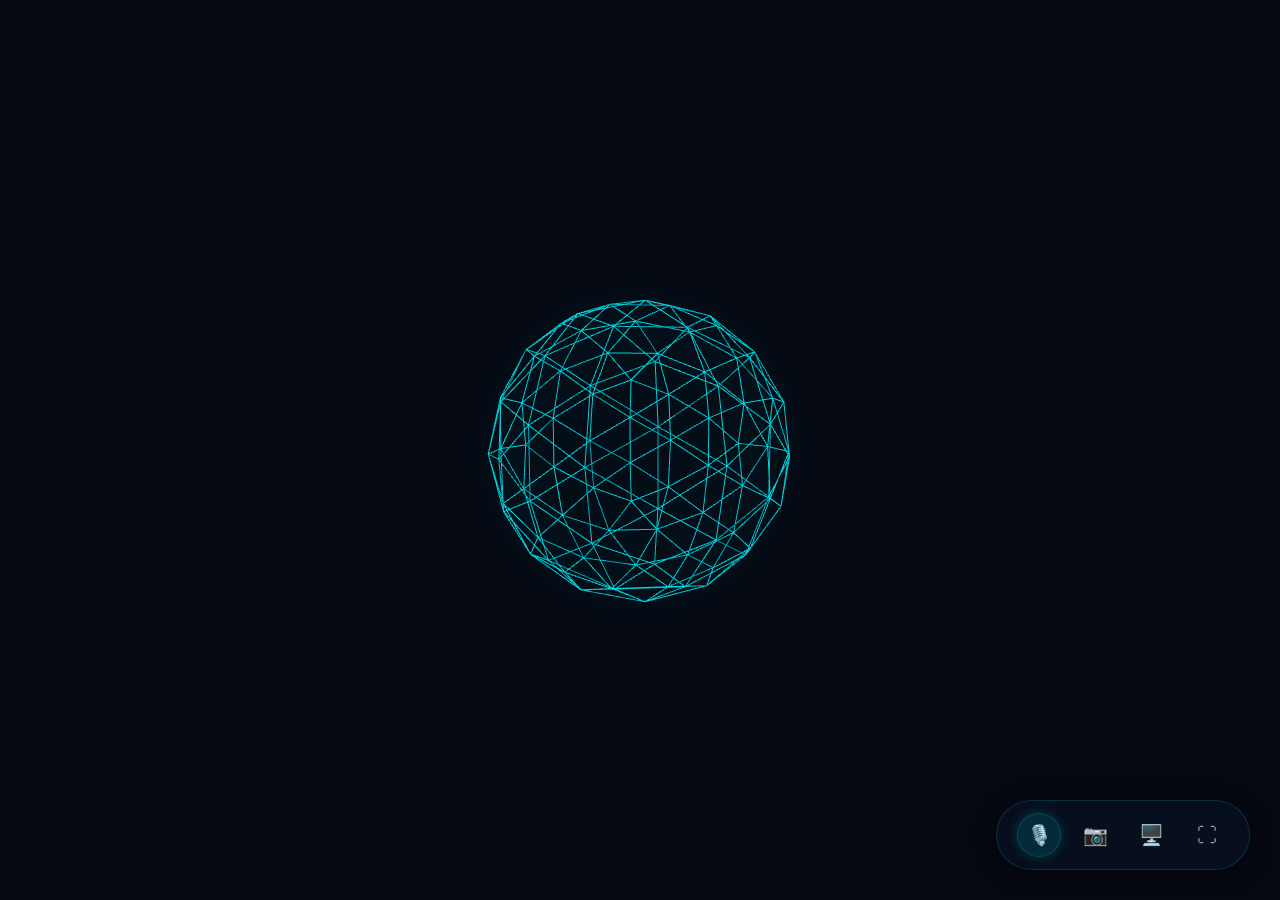
==== web_gui/index.html @ 855eb98e "feat: overhaul web GUI with new hero stage, dock controls, and modular engines" ====
<!DOCTYPE html>
<html lang="en">
<head>
  <meta charset="UTF-8" />
  <meta name="viewport" content="width=device-width, initial-scale=1.0" />
  <title>Ultron</title>
  <link rel="stylesheet" href="style.css" />
  <link rel="preconnect" href="https://fonts.googleapis.com">
  <link rel="preconnect" href="https://fonts.gstatic.com" crossorigin>
  <link href="https://fonts.googleapis.com/css2?family=Inter:wght@400;500;600;700&family=JetBrains+Mono:wght@400;500&display=swap" rel="stylesheet">
</head>
<body>
  <div class="app">

    <!-- Hero Stage: Holds the 3D Orb. Starts centered, moves top-left when displaced -->
    <div id="hero-stage" class="hero-stage">
      <canvas id="visualizer-canvas"></canvas>
    </div>

    <!-- Widget Stage: Dynamic Title-Free Components -->
    <div id="widgetStage" class="widget-stage"></div>

    <!-- Action Dock: Bottom Right -->
    <div class="action-dock">
      <button class="dock-btn active" id="btn-mic" title="Microphone">
        <span class="icon">🎙️</span>
      </button>
      <button class="dock-btn" id="btn-cam" title="Camera">
        <span class="icon">📷</span>
      </button>
      <button class="dock-btn" id="btn-screen" title="Screen Share">
        <span class="icon">🖥️</span>
      </button>
      <button class="dock-btn" id="btn-fullscreen" title="Fullscreen">
        <span class="icon">⛶</span>
      </button>
    </div>

    <!-- Hidden feeds required for legacy bindings/functionality -->
    <div id="hidden-feeds" style="display: none;">
      <video id="webcam-video" autoplay playsinline muted></video>
      <img id="webcam-img" />
      <canvas id="cam-overlay"></canvas>
      <img id="screen-img" />
    </div>

  </div>

  <!-- Remote command approval -->
  <div class="exec-approval" id="exec-approval" style="display:none;">
    <div class="exec-approval-box">
      <div class="exec-approval-title">⚠ Command approval required</div>
      <div class="exec-approval-tool" id="exec-approval-tool">Shell command</div>
      <pre class="exec-approval-cmd" id="exec-approval-cmd"></pre>
      <div class="exec-approval-actions">
        <button class="exec-btn deny" id="exec-deny">Deny</button>
        <button class="exec-btn approve" id="exec-approve">Run it</button>
      </div>
    </div>
  </div>

  <script type="importmap">
    { "imports": { "three": "./vendor/three.module.min.js" } }
  </script>
  
  <!-- The new engine modules will be imported within app.js, or directly here -->
  <script type="module">
    import { WakeEngine } from './wake_engine.js';
    import { GUIEngine } from './gui_engine.js';
    
    // Make engines available globally for app.js integration
    window.WakeEngine = WakeEngine;
    window.GUIEngine = GUIEngine;
  </script>
  
  <script type="module" src="sve.js"></script>
  <script type="module" src="gestures.js"></script>
  <script type="module" src="app.js"></script>
</body>
</html>
---- web_gui/style.css ----
/* Ultron — Futuristic GUI */

:root {
  --bg: #050811;
  --surface: rgba(10, 20, 40, 0.55);
  --border: rgba(0, 243, 255, 0.15);
  --text: #e7e9ec;
  --text-dim: #9aa0a8;
  --text-faint: #62676e;
  --accent: #00f3ff;
  --accent-soft: rgba(0, 243, 255, 0.12);
  --green: #4cc38a;
  --amber: #e5b567;
  --red: #e5726f;
  --radius: 16px;
  --font: 'Inter', -apple-system, BlinkMacSystemFont, sans-serif;
  --mono: 'JetBrains Mono', ui-monospace, monospace;
}

* { margin: 0; padding: 0; box-sizing: border-box; }

html, body { 
  height: 100%; 
  width: 100%;
}

body {
  font-family: var(--font);
  font-size: 14px;
  background: var(--bg);
  color: var(--text);
  -webkit-font-smoothing: antialiased;
  overflow: hidden;
  display: flex;
  justify-content: center;
  align-items: center;
}

.app {
  height: 100vh;
  width: 100vw;
  position: relative;
}

/* ---------- Hero Stage (Orb) ---------- */
.hero-stage {
  position: absolute;
  top: 50%;
  left: 50%;
  transform: translate(-50%, -50%);
  width: 400px;
  height: 400px;
  transition: all 0.8s cubic-bezier(0.25, 1, 0.5, 1);
  display: flex;
  justify-content: center;
  align-items: center;
  z-index: 10;
}

.hero-stage.displaced {
  top: 30px;
  left: 30px;
  transform: translate(0, 0) scale(0.65);
}

#visualizer-canvas {
  width: 100%;
  height: 100%;
  /* Optional: add a subtle glow effect to the canvas container */
  filter: drop-shadow(0 0 20px rgba(0, 243, 255, 0.3));
}

/* ---------- Widget Stage ---------- */
.widget-stage {
  position: absolute;
  top: 120px; /* Leave room for displaced orb */
  left: 50px;
  right: 50px;
  bottom: 100px; /* Leave room for dock */
  display: grid;
  grid-template-columns: repeat(12, 1fr);
  gap: 20px;
  pointer-events: none; /* Let clicks pass through empty space */
  z-index: 5;
  overflow-y: auto;
  padding: 20px;
}

.glass-widget {
  background: var(--surface);
  backdrop-filter: blur(16px);
  -webkit-backdrop-filter: blur(16px);
  border: 1px solid var(--border);
  border-radius: var(--radius);
  padding: 24px;
  pointer-events: auto;
  box-shadow: 0 8px 32px 0 rgba(0, 0, 0, 0.37);
  transition: transform 0.3s ease, border-color 0.3s ease;
}

.glass-widget:hover {
  border-color: rgba(0, 243, 255, 0.4);
}

.widget-comp {
  margin-bottom: 16px;
}
.widget-comp:last-child {
  margin-bottom: 0;
}

/* Text List Component */
.comp-textlist ul {
  list-style: none;
  padding: 0;
}
.comp-textlist li {
  padding: 8px 0;
  border-bottom: 1px solid rgba(255,255,255,0.05);
  font-size: 14px;
  color: var(--text);
}
.comp-textlist li:last-child {
  border-bottom: none;
}

/* Data Chart Component */
.chart-placeholder {
  width: 100%;
  height: 80px;
}

/* ---------- Action Dock ---------- */
.action-dock {
  position: absolute;
  bottom: 30px;
  right: 30px;
  display: flex;
  gap: 12px;
  padding: 12px 20px;
  background: var(--surface);
  backdrop-filter: blur(16px);
  -webkit-backdrop-filter: blur(16px);
  border: 1px solid var(--border);
  border-radius: 40px;
  z-index: 20;
  box-shadow: 0 4px 20px rgba(0, 0, 0, 0.4);
}

.dock-btn {
  display: flex;
  align-items: center;
  justify-content: center;
  width: 44px;
  height: 44px;
  border-radius: 50%;
  background: transparent;
  border: 1px solid transparent;
  color: var(--text-dim);
  font-size: 20px;
  cursor: pointer;
  transition: all 0.2s ease;
}

.dock-btn:hover {
  background: rgba(255, 255, 255, 0.05);
  color: var(--text);
}

.dock-btn.active {
  background: var(--accent-soft);
  border-color: var(--border);
  color: var(--accent);
  box-shadow: 0 0 12px rgba(0, 243, 255, 0.2);
}

/* ---------- Remote exec approval ---------- */

.exec-approval {
  position: fixed;
  inset: 0;
  z-index: 1000;
  display: flex;
  align-items: center;
  justify-content: center;
  background: rgba(5, 8, 17, 0.85);
  backdrop-filter: blur(8px);
  padding: 20px;
}

.exec-approval-box {
  width: min(560px, 100%);
  background: var(--surface);
  border: 1px solid var(--amber);
  border-radius: var(--radius);
  padding: 24px;
  display: flex;
  flex-direction: column;
  gap: 16px;
  backdrop-filter: blur(20px);
}

.exec-approval-title { font-weight: 600; font-size: 16px; color: var(--amber); }

.exec-approval-tool {
  font-size: 12px;
  color: var(--text-faint);
  text-transform: uppercase;
  letter-spacing: 0.1em;
}

.exec-approval-cmd {
  font-family: var(--mono);
  font-size: 13px;
  color: var(--accent);
  background: rgba(0,0,0,0.4);
  border: 1px solid var(--border);
  border-radius: 8px;
  padding: 16px;
  max-height: 220px;
  overflow: auto;
  white-space: pre-wrap;
  word-break: break-word;
}

.exec-approval-actions { display: flex; gap: 12px; justify-content: flex-end; }

.exec-btn {
  padding: 10px 24px;
  border-radius: 8px;
  border: 1px solid var(--border);
  font-family: var(--font);
  font-size: 14px;
  font-weight: 600;
  cursor: pointer;
  background: transparent;
  color: var(--text);
  transition: all 0.2s ease;
}

.exec-btn:hover {
  background: rgba(255, 255, 255, 0.05);
}

.exec-btn.approve { background: var(--accent); border-color: var(--accent); color: #000; }
.exec-btn.approve:hover { background: #00e0eb; box-shadow: 0 0 12px var(--accent-soft); }
.exec-btn.deny { color: var(--red); border-color: var(--red); }
.exec-btn.deny:hover { background: rgba(229, 114, 111, 0.1); }

/* ---------- Scrollbars ---------- */

::-webkit-scrollbar { width: 6px; height: 6px; }
::-webkit-scrollbar-track { background: transparent; }
::-webkit-scrollbar-thumb { background: rgba(255, 255, 255, 0.1); border-radius: 4px; }
::-webkit-scrollbar-thumb:hover { background: var(--accent); }
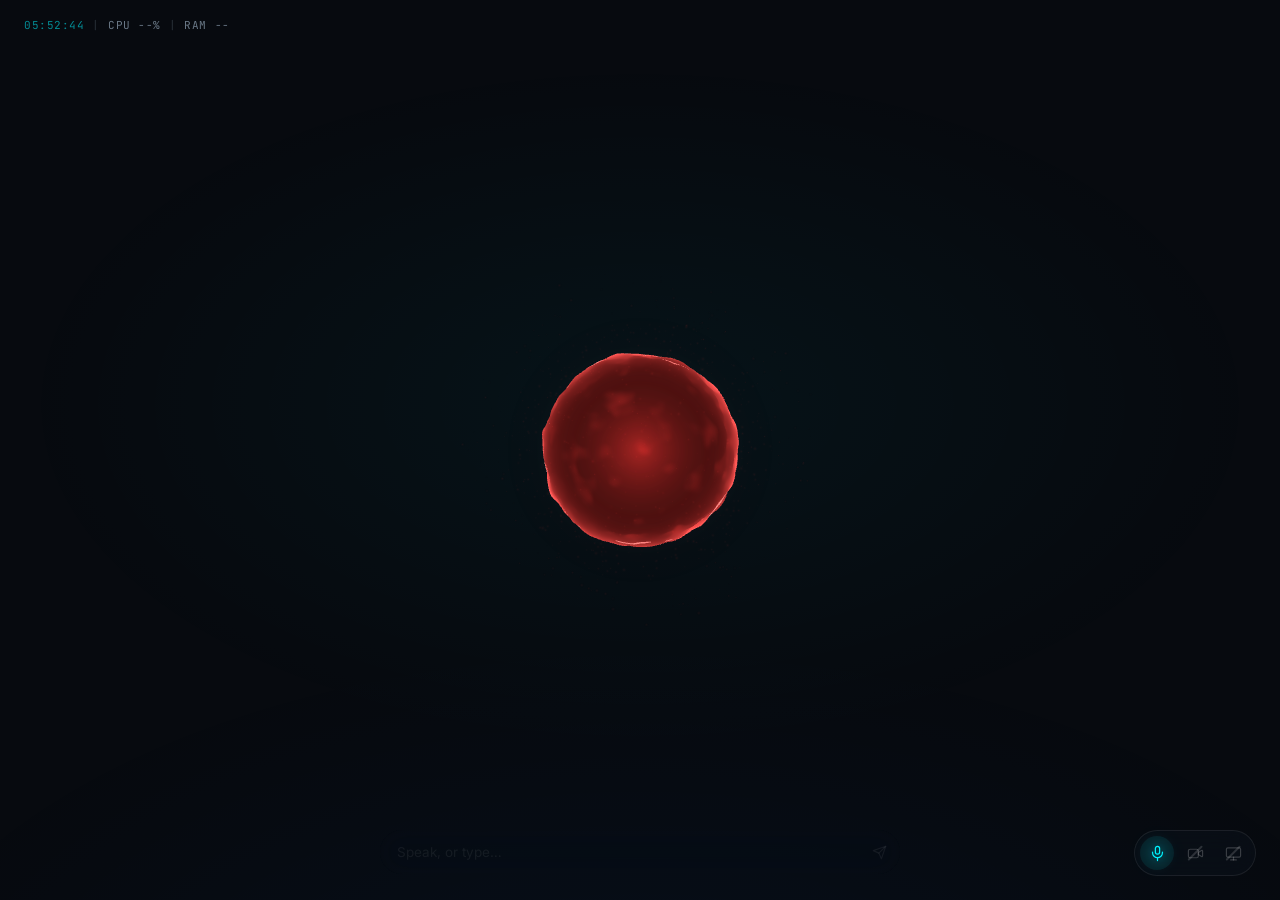
==== commit 4562bdeb: "style: Revamp UI styles for ambient spatial assistant - Updated color scheme and layout for a more i" ====
--- a/web_gui/index.html
+++ b/web_gui/index.html
@@ -2,54 +2,131 @@
 <html lang="en">
 <head>
   <meta charset="UTF-8" />
-  <meta name="viewport" content="width=device-width, initial-scale=1.0" />
+  <meta name="viewport" content="width=device-width, initial-scale=1.0, viewport-fit=cover" />
   <title>Ultron</title>
   <link rel="stylesheet" href="style.css" />
   <link rel="preconnect" href="https://fonts.googleapis.com">
   <link rel="preconnect" href="https://fonts.gstatic.com" crossorigin>
-  <link href="https://fonts.googleapis.com/css2?family=Inter:wght@400;500;600;700&family=JetBrains+Mono:wght@400;500&display=swap" rel="stylesheet">
+  <link href="https://fonts.googleapis.com/css2?family=Inter:wght@400;500;600&family=JetBrains+Mono:wght@400;500&display=swap" rel="stylesheet">
 </head>
 <body>
-  <div class="app">
 
-    <!-- Hero Stage: Holds the 3D Orb. Starts centered, moves top-left when displaced -->
-    <div id="hero-stage" class="hero-stage">
-      <canvas id="visualizer-canvas"></canvas>
+  <!-- Ambient telemetry — pinned top-left, never overlaps anything else -->
+  <div class="telemetry" id="telemetry">
+    <span class="tele-clock" id="tele-clock">--:--:--</span>
+    <span class="tele-sep">|</span>
+    <span class="tele-stat" id="tele-cpu">CPU&nbsp;--%</span>
+    <span class="tele-sep">|</span>
+    <span class="tele-stat" id="tele-ram">RAM&nbsp;--</span>
+  </div>
+
+  <!-- Holographic Orb: dead-centre when idle, docks into the left rail in spatial mode -->
+  <div class="orb-stage" id="orb-stage" title="Tap to interrupt"></div>
+
+  <!-- Voice / text caption, auto-fading -->
+  <div class="caption-lane">
+    <div class="caption" id="caption"></div>
+  </div>
+
+  <!-- Ambient command line (ghosted until focused; start typing anywhere) -->
+  <div class="command-lane">
+    <div class="command-pill">
+      <input type="text" id="chat-input" placeholder="Speak, or type…" autocomplete="off" spellcheck="false" />
+      <button id="send-btn" title="Send">
+        <svg viewBox="0 0 24 24" fill="none" stroke="currentColor" stroke-width="1.8" stroke-linecap="round" stroke-linejoin="round">
+          <line x1="22" y1="2" x2="11" y2="13"></line>
+          <polygon points="22 2 15 22 11 13 2 9 22 2"></polygon>
+        </svg>
+      </button>
+    </div>
+  </div>
+
+  <!-- Left-rail feeds: screen tile stacks above the mirrored camera PIP -->
+  <div class="pip-stack">
+    <div class="pip" id="screen-feed-card" style="display:none;">
+      <div class="pip-body">
+        <img id="screen-img" style="display:none;" />
+        <span class="pip-off" id="screen-placeholder">Screen</span>
+      </div>
     </div>
 
-    <!-- Widget Stage: Dynamic Title-Free Components -->
-    <div id="widgetStage" class="widget-stage"></div>
-
-    <!-- Action Dock: Bottom Right -->
-    <div class="action-dock">
-      <button class="dock-btn active" id="btn-mic" title="Microphone">
-        <span class="icon">🎙️</span>
-      </button>
-      <button class="dock-btn" id="btn-cam" title="Camera">
-        <span class="icon">📷</span>
-      </button>
-      <button class="dock-btn" id="btn-screen" title="Screen Share">
-        <span class="icon">🖥️</span>
-      </button>
-      <button class="dock-btn" id="btn-fullscreen" title="Fullscreen">
-        <span class="icon">⛶</span>
-      </button>
+    <div class="pip mirrored" id="cam-feed-card" style="display:none;">
+      <div class="pip-body">
+        <video id="webcam-video" autoplay playsinline muted style="display:none;"></video>
+        <img id="webcam-img" style="display:none;" />
+        <canvas id="cam-overlay"></canvas>
+        <span class="pip-off" id="cam-placeholder">Camera</span>
+      </div>
+      <button class="pip-flip" id="btn-cam-flip" style="display:none;" title="Switch front/rear camera">⟳</button>
     </div>
-
-    <!-- Hidden feeds required for legacy bindings/functionality -->
-    <div id="hidden-feeds" style="display: none;">
-      <video id="webcam-video" autoplay playsinline muted></video>
-      <img id="webcam-img" />
-      <canvas id="cam-overlay"></canvas>
-      <img id="screen-img" />
-    </div>
-
   </div>
 
-  <!-- Remote command approval -->
+  <!-- Spatial workspace: exclusive right column, never overlaps the rail -->
+  <div class="workspace" id="workspace">
+    <div class="sve-frame">
+      <div class="sve-controls">
+        <div class="sve-scene-tabs" id="sve-scene-tabs"></div>
+        <button class="pill" id="btn-hands" title="Hand gesture control">
+          <svg viewBox="0 0 24 24" fill="none" stroke="currentColor" stroke-width="1.7" stroke-linecap="round" stroke-linejoin="round">
+            <path d="M18 11V6a1.5 1.5 0 0 0-3 0"></path>
+            <path d="M15 10.5V4a1.5 1.5 0 0 0-3 0v6.5"></path>
+            <path d="M12 10.5V5a1.5 1.5 0 0 0-3 0v7"></path>
+            <path d="M9 12V8.5a1.5 1.5 0 0 0-3 0V14a7 7 0 0 0 7 7h1a6 6 0 0 0 6-6v-3a1.5 1.5 0 0 0-3 0"></path>
+          </svg>
+          <span>Hands</span>
+        </button>
+        <button class="pill" id="btn-reset-view" title="Reset camera">
+          <svg viewBox="0 0 24 24" fill="none" stroke="currentColor" stroke-width="1.7" stroke-linecap="round" stroke-linejoin="round">
+            <polyline points="1 4 1 10 7 10"></polyline>
+            <path d="M3.51 15a9 9 0 1 0 2.13-9.36L1 10"></path>
+          </svg>
+          <span>Reset view</span>
+        </button>
+      </div>
+
+      <div class="sve-stage">
+        <div id="sve-viewport"></div>
+        <div class="gesture-cursor" id="gesture-cursor"></div>
+        <div class="gesture-hud" id="gesture-hud"></div>
+        <div class="sve-info" id="sve-info"></div>
+        <div class="empty-state" id="sve-empty"></div>
+      </div>
+    </div>
+  </div>
+
+  <!-- Ultra-minimal sensor dock -->
+  <div class="dock">
+    <button class="dock-btn active" id="btn-mic" title="Microphone" aria-pressed="true">
+      <svg viewBox="0 0 24 24" fill="none" stroke="currentColor" stroke-width="1.7" stroke-linecap="round" stroke-linejoin="round">
+        <rect x="9" y="2" width="6" height="11" rx="3"></rect>
+        <path d="M5 10v1a7 7 0 0 0 14 0v-1"></path>
+        <line x1="12" y1="18" x2="12" y2="22"></line>
+      </svg>
+      <span class="dock-slash"></span>
+    </button>
+
+    <button class="dock-btn" id="btn-cam" title="Camera" aria-pressed="false">
+      <svg viewBox="0 0 24 24" fill="none" stroke="currentColor" stroke-width="1.7" stroke-linecap="round" stroke-linejoin="round">
+        <path d="M22 8.5v7a1 1 0 0 1-1.55.83L16 13.5v-3l4.45-2.83A1 1 0 0 1 22 8.5z"></path>
+        <rect x="2" y="6" width="14" height="12" rx="2.5"></rect>
+      </svg>
+      <span class="dock-slash"></span>
+    </button>
+
+    <button class="dock-btn" id="btn-screen" title="Screen" aria-pressed="false">
+      <svg viewBox="0 0 24 24" fill="none" stroke="currentColor" stroke-width="1.7" stroke-linecap="round" stroke-linejoin="round">
+        <rect x="2" y="4" width="20" height="13" rx="2"></rect>
+        <line x1="8" y1="21" x2="16" y2="21"></line>
+        <line x1="12" y1="17" x2="12" y2="21"></line>
+      </svg>
+      <span class="dock-slash"></span>
+    </button>
+  </div>
+
+  <!-- Remote command approval (Tailscale sessions asking to run shell/AppleScript) -->
   <div class="exec-approval" id="exec-approval" style="display:none;">
     <div class="exec-approval-box">
-      <div class="exec-approval-title">⚠ Command approval required</div>
+      <div class="exec-approval-title">Command approval required</div>
       <div class="exec-approval-tool" id="exec-approval-tool">Shell command</div>
       <pre class="exec-approval-cmd" id="exec-approval-cmd"></pre>
       <div class="exec-approval-actions">
@@ -62,19 +139,9 @@
   <script type="importmap">
     { "imports": { "three": "./vendor/three.module.min.js" } }
   </script>
-  
-  <!-- The new engine modules will be imported within app.js, or directly here -->
-  <script type="module">
-    import { WakeEngine } from './wake_engine.js';
-    import { GUIEngine } from './gui_engine.js';
-    
-    // Make engines available globally for app.js integration
-    window.WakeEngine = WakeEngine;
-    window.GUIEngine = GUIEngine;
-  </script>
-  
+  <script type="module" src="orb.js"></script>
   <script type="module" src="sve.js"></script>
   <script type="module" src="gestures.js"></script>
-  <script type="module" src="app.js"></script>
+  <script src="app.js"></script>
 </body>
 </html>
--- a/web_gui/style.css
+++ b/web_gui/style.css
@@ -1,178 +1,558 @@
-/* Ultron — Futuristic GUI */
+/* ============================================================================
+   Ultron — ambient spatial assistant
+   Every surface is fixed-positioned into its own reserved region, so the orb,
+   telemetry HUD, camera PIP, command lane and SVE workspace can never overlap.
+   ========================================================================== */
 
 :root {
-  --bg: #050811;
-  --surface: rgba(10, 20, 40, 0.55);
-  --border: rgba(0, 243, 255, 0.15);
-  --text: #e7e9ec;
-  --text-dim: #9aa0a8;
-  --text-faint: #62676e;
-  --accent: #00f3ff;
-  --accent-soft: rgba(0, 243, 255, 0.12);
-  --green: #4cc38a;
-  --amber: #e5b567;
-  --red: #e5726f;
-  --radius: 16px;
+  --void: #070A0F;
+  --cyan: #00F2FE;
+  --blue: #0077FF;
+  --amber: #FFB800;
+  --emerald: #00FF88;
+  --ember: #E5726F;
+
+  --text: #E6EDF5;
+  --text-dim: rgba(230, 237, 245, 0.55);
+  --text-faint: rgba(230, 237, 245, 0.28);
+  --ghost: rgba(255, 255, 255, 0.2);
+
+  --glass: rgba(13, 20, 30, 0.4);
+  --glass-solid: rgba(13, 20, 30, 0.82);
+  --glass-line: rgba(255, 255, 255, 0.08);
+  --cyan-line: rgba(0, 242, 254, 0.2);
+
+  --rail: 260px;
+  --gutter: 24px;
+  --orb-box: 460px;          /* intrinsic orb canvas size — never resized, only scaled */
+  --orb-rail-scale: 0.38;
+  --orb-rail-y: 210px;       /* orb centre inside the rail */
+  --pip-stack-h: 0px;        /* live height of the feed stack, set from app.js */
+
+  --ease-spatial: cubic-bezier(0.16, 1, 0.3, 1);
+
   --font: 'Inter', -apple-system, BlinkMacSystemFont, sans-serif;
-  --mono: 'JetBrains Mono', ui-monospace, monospace;
+  --mono: 'JetBrains Mono', ui-monospace, SFMono-Regular, monospace;
 }
 
 * { margin: 0; padding: 0; box-sizing: border-box; }
 
-html, body { 
-  height: 100%; 
-  width: 100%;
-}
+html, body { height: 100%; }
 
 body {
   font-family: var(--font);
   font-size: 14px;
-  background: var(--bg);
+  background: var(--void);
   color: var(--text);
+  overflow: hidden;
   -webkit-font-smoothing: antialiased;
+}
+
+/* Faint depth so the void doesn't read as flat black */
+body::before {
+  content: "";
+  position: fixed;
+  inset: 0;
+  z-index: 0;
+  pointer-events: none;
+  background:
+    radial-gradient(ellipse 70% 55% at 50% 45%, rgba(0, 242, 254, 0.045), transparent 70%),
+    radial-gradient(ellipse 90% 70% at 50% 120%, rgba(0, 119, 255, 0.05), transparent 70%);
+  transition: background 0.8s ease;
+}
+
+body.spatial-active::before {
+  background:
+    radial-gradient(ellipse 40% 40% at 130px var(--orb-rail-y), rgba(0, 242, 254, 0.06), transparent 70%);
+}
+
+/* ---------- Telemetry HUD (top-left) ---------- */
+
+.telemetry {
+  position: fixed;
+  top: 18px;
+  left: var(--gutter);
+  z-index: 50;
+  display: flex;
+  align-items: center;
+  gap: 8px;
+  font-family: var(--mono);
+  font-size: 11px;
+  font-weight: 400;
+  letter-spacing: 0.05em;
+  color: #9FB4C7;
+  opacity: 0.65;
+  pointer-events: none;
+  user-select: none;
+  white-space: nowrap;
+}
+
+.tele-clock { color: var(--cyan); opacity: 0.85; }
+.tele-sep { opacity: 0.35; }
+.tele-stat { font-variant-numeric: tabular-nums; }
+.tele-stat.warm { color: var(--amber); opacity: 0.9; }
+
+/* ---------- Holographic Orb ---------- */
+
+.orb-stage {
+  position: fixed;
+  top: 0;
+  left: 0;
+  width: var(--orb-box);
+  height: var(--orb-box);
+  z-index: 20;
+  transform-origin: 50% 50%;
+  transform: translate(calc(50vw - 50%), calc(50vh - 50%)) scale(1);
+  transition: transform 0.6s var(--ease-spatial);
+  cursor: pointer;
+}
+
+.orb-stage canvas { display: block; width: 100%; height: 100%; }
+
+body.spatial-active .orb-stage {
+  transform: translate(calc(130px - 50%), calc(var(--orb-rail-y) - 50%)) scale(var(--orb-rail-scale));
+}
+
+/* ---------- Caption + command lanes ---------- */
+
+.caption-lane {
+  position: fixed;
+  left: 0;
+  right: 0;
+  bottom: 96px;
+  z-index: 30;
+  display: flex;
+  justify-content: center;
+  padding: 0 200px;
+  pointer-events: none;
+  transition: left 0.6s var(--ease-spatial), bottom 0.6s var(--ease-spatial);
+}
+
+.caption {
+  max-width: 640px;
+  font-size: 14px;
+  line-height: 1.55;
+  color: var(--text-dim);
+  text-align: center;
+  opacity: 0;
+  transform: translateY(6px);
+  transition: opacity 0.45s ease, transform 0.45s ease;
+}
+
+.caption.show { opacity: 1; transform: translateY(0); }
+.caption.user { color: var(--text-faint); font-style: italic; }
+
+.command-lane {
+  position: fixed;
+  left: 0;
+  right: 0;
+  bottom: 26px;
+  z-index: 30;
+  display: flex;
+  justify-content: center;
+  padding: 0 200px;
+  pointer-events: none;
+  transition: left 0.6s var(--ease-spatial), bottom 0.6s var(--ease-spatial);
+}
+
+.command-pill {
+  pointer-events: auto;
+  display: flex;
+  align-items: center;
+  gap: 6px;
+  width: 100%;
+  max-width: 520px;
+  padding: 4px 4px 4px 16px;
+  background: var(--glass);
+  border: 1px solid transparent;
+  border-radius: 999px;
+  backdrop-filter: blur(14px);
+  -webkit-backdrop-filter: blur(14px);
+  opacity: 0.25;
+  transition: opacity 0.3s ease, border-color 0.3s ease, background 0.3s ease;
+}
+
+.command-pill:hover,
+.command-pill:focus-within,
+.command-pill.filled { opacity: 1; border-color: var(--glass-line); }
+.command-pill:focus-within { border-color: var(--cyan-line); background: var(--glass-solid); }
+
+#chat-input {
+  flex: 1;
+  min-width: 0;
+  padding: 9px 0;
+  background: none;
+  border: none;
+  outline: none;
+  color: var(--text);
+  font-family: var(--font);
+  font-size: 13.5px;
+}
+
+#chat-input::placeholder { color: var(--text-faint); }
+
+#send-btn {
+  flex-shrink: 0;
+  display: flex;
+  align-items: center;
+  justify-content: center;
+  width: 32px;
+  height: 32px;
+  background: none;
+  border: none;
+  border-radius: 50%;
+  color: var(--text-faint);
+  cursor: pointer;
+  transition: color 0.2s ease, background 0.2s ease;
+}
+
+#send-btn svg { width: 15px; height: 15px; }
+#send-btn:hover { color: var(--cyan); background: rgba(0, 242, 254, 0.1); }
+
+/* Spatial mode: both lanes fold into the left rail so the 3D viewport keeps
+   its full height and nothing ever sits on top of the canvas. */
+body.spatial-active .caption-lane {
+  left: var(--gutter);
+  right: auto;
+  width: calc(var(--rail) - var(--gutter) * 2);
+  top: 312px;
+  bottom: auto;
+  padding: 0;
+  justify-content: flex-start;
+  max-height: calc(100vh - 312px - var(--pip-stack-h) - 120px);
   overflow: hidden;
-  display: flex;
-  justify-content: center;
-  align-items: center;
-}
-
-.app {
-  height: 100vh;
-  width: 100vw;
+}
+
+body.spatial-active .caption { text-align: left; font-size: 12.5px; }
+
+body.spatial-active .command-lane {
+  left: var(--gutter);
+  right: auto;
+  width: calc(var(--rail) - var(--gutter) * 2);
+  bottom: calc(var(--gutter) + var(--pip-stack-h) + 14px);
+  padding: 0;
+}
+
+body.spatial-active .command-pill { padding-left: 13px; opacity: 0.4; }
+body.spatial-active .command-pill:hover,
+body.spatial-active .command-pill:focus-within,
+body.spatial-active .command-pill.filled { opacity: 1; }
+body.spatial-active #chat-input { font-size: 12.5px; padding: 7px 0; }
+body.spatial-active #send-btn { width: 28px; height: 28px; }
+
+/* ---------- Feed PIPs (bottom of the left rail) ---------- */
+
+.pip-stack {
+  position: fixed;
+  left: var(--gutter);
+  bottom: var(--gutter);
+  width: calc(var(--rail) - var(--gutter) * 2);
+  z-index: 40;
+  display: flex;
+  flex-direction: column;
+  gap: 8px;
+}
+
+.pip {
   position: relative;
-}
-
-/* ---------- Hero Stage (Orb) ---------- */
-.hero-stage {
+  border-radius: 12px;
+  border: 1px solid var(--cyan-line);
+  background: var(--glass);
+  overflow: hidden;
+}
+
+.pip-body {
+  position: relative;
+  aspect-ratio: 16 / 10;
+  display: flex;
+  align-items: center;
+  justify-content: center;
+}
+
+.pip-body img,
+.pip-body video { width: 100%; height: 100%; object-fit: cover; display: block; }
+
+/* Mirror the whole tile so the landmark overlay stays registered to the video */
+.pip.mirrored .pip-body { transform: scaleX(-1); }
+
+#cam-overlay {
+  display: none;
   position: absolute;
-  top: 50%;
-  left: 50%;
-  transform: translate(-50%, -50%);
-  width: 400px;
-  height: 400px;
-  transition: all 0.8s cubic-bezier(0.25, 1, 0.5, 1);
-  display: flex;
-  justify-content: center;
-  align-items: center;
-  z-index: 10;
-}
-
-.hero-stage.displaced {
-  top: 30px;
-  left: 30px;
-  transform: translate(0, 0) scale(0.65);
-}
-
-#visualizer-canvas {
+  inset: 0;
   width: 100%;
   height: 100%;
-  /* Optional: add a subtle glow effect to the canvas container */
-  filter: drop-shadow(0 0 20px rgba(0, 243, 255, 0.3));
-}
-
-/* ---------- Widget Stage ---------- */
-.widget-stage {
+  pointer-events: none;
+  z-index: 2;
+}
+
+.pip-off {
+  font-family: var(--mono);
+  font-size: 10px;
+  letter-spacing: 0.06em;
+  color: var(--text-faint);
+  text-transform: uppercase;
+}
+
+.pip.mirrored .pip-off { transform: scaleX(-1); }
+
+.pip-flip {
   position: absolute;
-  top: 120px; /* Leave room for displaced orb */
-  left: 50px;
-  right: 50px;
-  bottom: 100px; /* Leave room for dock */
-  display: grid;
-  grid-template-columns: repeat(12, 1fr);
-  gap: 20px;
-  pointer-events: none; /* Let clicks pass through empty space */
+  top: 6px;
+  right: 6px;
+  z-index: 3;
+  width: 24px;
+  height: 24px;
+  display: flex;
+  align-items: center;
+  justify-content: center;
+  background: rgba(7, 10, 15, 0.6);
+  border: 1px solid var(--glass-line);
+  border-radius: 50%;
+  color: var(--text-dim);
+  font-size: 13px;
+  cursor: pointer;
+  backdrop-filter: blur(8px);
+  -webkit-backdrop-filter: blur(8px);
+}
+
+.pip-flip:hover { color: var(--cyan); border-color: var(--cyan-line); }
+
+/* ---------- Spatial workspace (SVE) ---------- */
+
+.workspace {
+  position: fixed;
+  top: var(--gutter);
+  right: var(--gutter);
+  bottom: var(--gutter);
+  left: var(--rail);
+  z-index: 10;
+  opacity: 0;
+  pointer-events: none;
+  transform: scale(0.985);
+  transition: opacity 0.5s ease, transform 0.6s var(--ease-spatial);
+}
+
+body.spatial-active .workspace {
+  opacity: 1;
+  pointer-events: auto;
+  transform: scale(1);
+}
+
+.sve-frame {
+  position: relative;
+  width: 100%;
+  height: 100%;
+  background: var(--glass);
+  border: 1px solid var(--glass-line);
+  border-radius: 16px;
+  overflow: hidden;
+}
+
+.sve-stage { position: absolute; inset: 0; }
+
+#sve-viewport { position: absolute; inset: 0; z-index: 1; }
+#sve-viewport canvas { display: block; width: 100%; height: 100%; }
+
+/* Floating glass control pills, top-right of the viewport */
+.sve-controls {
+  position: absolute;
+  top: 12px;
+  right: 12px;
+  z-index: 6;
+  display: flex;
+  align-items: center;
+  gap: 8px;
+  max-width: calc(100% - 24px);
+}
+
+.sve-scene-tabs {
+  display: flex;
+  gap: 8px;
+  overflow-x: auto;
+  min-width: 0;
+  scrollbar-width: none;
+}
+.sve-scene-tabs::-webkit-scrollbar { display: none; }
+
+.pill,
+.sve-tab {
+  display: inline-flex;
+  align-items: center;
+  gap: 7px;
+  flex-shrink: 0;
+  height: 30px;
+  padding: 0 12px;
+  background: var(--glass-solid);
+  border: 1px solid var(--glass-line);
+  border-radius: 999px;
+  color: var(--text-dim);
+  font-family: var(--font);
+  font-size: 12px;
+  font-weight: 500;
+  white-space: nowrap;
+  cursor: pointer;
+  backdrop-filter: blur(14px);
+  -webkit-backdrop-filter: blur(14px);
+  transition: color 0.2s ease, border-color 0.2s ease, background 0.2s ease;
+}
+
+.pill svg { width: 14px; height: 14px; flex-shrink: 0; }
+
+.pill:hover,
+.sve-tab:hover { color: var(--text); border-color: rgba(255, 255, 255, 0.18); }
+
+.pill.active,
+.sve-tab.active {
+  color: var(--cyan);
+  border-color: var(--cyan-line);
+  background: rgba(0, 242, 254, 0.08);
+}
+
+.sve-tab-close {
+  display: inline-flex;
+  align-items: center;
+  justify-content: center;
+  width: 16px;
+  height: 16px;
+  margin-right: -4px;
+  border-radius: 50%;
+  color: var(--text-faint);
+  font-size: 14px;
+  line-height: 1;
+  transition: color 0.15s ease, background 0.15s ease;
+}
+
+.sve-tab-close:hover { color: var(--ember); background: rgba(229, 114, 111, 0.14); }
+
+/* Gesture overlays */
+
+.gesture-cursor {
+  display: none;
+  position: absolute;
+  width: 18px;
+  height: 18px;
+  margin: -9px 0 0 -9px;
+  border: 2px solid var(--cyan);
+  border-radius: 50%;
+  pointer-events: none;
   z-index: 5;
-  overflow-y: auto;
-  padding: 20px;
-}
-
-.glass-widget {
-  background: var(--surface);
-  backdrop-filter: blur(16px);
-  -webkit-backdrop-filter: blur(16px);
-  border: 1px solid var(--border);
-  border-radius: var(--radius);
-  padding: 24px;
-  pointer-events: auto;
-  box-shadow: 0 8px 32px 0 rgba(0, 0, 0, 0.37);
-  transition: transform 0.3s ease, border-color 0.3s ease;
-}
-
-.glass-widget:hover {
-  border-color: rgba(0, 243, 255, 0.4);
-}
-
-.widget-comp {
-  margin-bottom: 16px;
-}
-.widget-comp:last-child {
-  margin-bottom: 0;
-}
-
-/* Text List Component */
-.comp-textlist ul {
-  list-style: none;
-  padding: 0;
-}
-.comp-textlist li {
-  padding: 8px 0;
-  border-bottom: 1px solid rgba(255,255,255,0.05);
-  font-size: 14px;
-  color: var(--text);
-}
-.comp-textlist li:last-child {
-  border-bottom: none;
-}
-
-/* Data Chart Component */
-.chart-placeholder {
-  width: 100%;
-  height: 80px;
-}
-
-/* ---------- Action Dock ---------- */
-.action-dock {
+  box-shadow: 0 0 12px rgba(0, 242, 254, 0.5);
+  transition: transform 0.08s;
+}
+.gesture-cursor[data-mode="grab"] { border-color: var(--emerald); transform: scale(0.7); background: rgba(0, 255, 136, 0.25); box-shadow: 0 0 14px rgba(0, 255, 136, 0.5); }
+.gesture-cursor[data-mode="orbit"] { border-color: var(--amber); box-shadow: 0 0 12px rgba(255, 184, 0, 0.45); }
+.gesture-cursor[data-mode="point"] { border-color: var(--cyan); }
+
+/* Hands helper: auto-fading glass pill, gone the moment a hand is recognised */
+.gesture-hud {
   position: absolute;
-  bottom: 30px;
-  right: 30px;
-  display: flex;
-  gap: 12px;
-  padding: 12px 20px;
-  background: var(--surface);
-  backdrop-filter: blur(16px);
-  -webkit-backdrop-filter: blur(16px);
-  border: 1px solid var(--border);
-  border-radius: 40px;
-  z-index: 20;
-  box-shadow: 0 4px 20px rgba(0, 0, 0, 0.4);
+  left: 50%;
+  bottom: 14px;
+  transform: translateX(-50%) translateY(6px);
+  padding: 7px 15px;
+  background: var(--glass-solid);
+  border: 1px solid var(--glass-line);
+  border-radius: 999px;
+  color: var(--text-dim);
+  font-size: 12px;
+  white-space: nowrap;
+  pointer-events: none;
+  z-index: 5;
+  opacity: 0;
+  visibility: hidden;
+  backdrop-filter: blur(14px);
+  -webkit-backdrop-filter: blur(14px);
+  transition: opacity 0.45s ease, transform 0.45s ease, visibility 0s linear 0.45s;
+}
+
+.gesture-hud.show {
+  opacity: 1;
+  visibility: visible;
+  transform: translateX(-50%) translateY(0);
+  transition: opacity 0.35s ease, transform 0.35s ease, visibility 0s;
+}
+
+.sve-info {
+  display: none;
+  position: absolute;
+  left: 12px;
+  bottom: 12px;
+  padding: 6px 12px;
+  background: var(--glass-solid);
+  border: 1px solid var(--glass-line);
+  border-radius: 8px;
+  color: var(--text-dim);
+  font-family: var(--mono);
+  font-size: 11px;
+  pointer-events: none;
+  z-index: 4;
+  backdrop-filter: blur(14px);
+  -webkit-backdrop-filter: blur(14px);
+}
+
+/* sve.js toggles this while the workspace is empty; the workspace itself is
+   hidden in that state, so it only ever shows mid-transition. */
+.empty-state { display: none; position: absolute; inset: 0; }
+
+/* ---------- Sensor dock (bottom-right) ---------- */
+
+.dock {
+  position: fixed;
+  bottom: var(--gutter);
+  right: var(--gutter);
+  z-index: 100;
+  display: flex;
+  align-items: center;
+  gap: 4px;
+  padding: 5px;
+  background: var(--glass);
+  border: 1px solid var(--glass-line);
+  border-radius: 999px;
+  backdrop-filter: blur(14px);
+  -webkit-backdrop-filter: blur(14px);
 }
 
 .dock-btn {
-  display: flex;
-  align-items: center;
-  justify-content: center;
-  width: 44px;
-  height: 44px;
+  position: relative;
+  display: flex;
+  align-items: center;
+  justify-content: center;
+  width: 34px;
+  height: 34px;
+  background: none;
+  border: none;
   border-radius: 50%;
-  background: transparent;
-  border: 1px solid transparent;
-  color: var(--text-dim);
-  font-size: 20px;
+  color: var(--ghost);
   cursor: pointer;
-  transition: all 0.2s ease;
-}
-
-.dock-btn:hover {
-  background: rgba(255, 255, 255, 0.05);
-  color: var(--text);
-}
+  transition: color 0.25s ease, background 0.25s ease;
+}
+
+.dock-btn svg { width: 17px; height: 17px; }
+
+.dock-btn:hover { color: rgba(255, 255, 255, 0.45); background: rgba(255, 255, 255, 0.04); }
 
 .dock-btn.active {
-  background: var(--accent-soft);
-  border-color: var(--border);
-  color: var(--accent);
-  box-shadow: 0 0 12px rgba(0, 243, 255, 0.2);
-}
+  color: var(--cyan);
+  background: rgba(0, 242, 254, 0.08);
+  filter: drop-shadow(0 0 6px rgba(0, 242, 254, 0.55));
+}
+
+/* Diagonal strike-through marks a sensor that is deliberately off */
+.dock-slash {
+  position: absolute;
+  left: 50%;
+  top: 50%;
+  width: 20px;
+  height: 1.5px;
+  background: currentColor;
+  border-radius: 1px;
+  transform: translate(-50%, -50%) rotate(-45deg) scaleX(1);
+  transform-origin: 50% 50%;
+  transition: transform 0.25s var(--ease-spatial), opacity 0.25s ease;
+  opacity: 0.75;
+}
+
+.dock-btn.active .dock-slash { transform: translate(-50%, -50%) rotate(-45deg) scaleX(0); opacity: 0; }
 
 /* ---------- Remote exec approval ---------- */
 
@@ -183,73 +563,137 @@
   display: flex;
   align-items: center;
   justify-content: center;
-  background: rgba(5, 8, 17, 0.85);
+  padding: 20px;
+  background: rgba(7, 10, 15, 0.78);
   backdrop-filter: blur(8px);
-  padding: 20px;
+  -webkit-backdrop-filter: blur(8px);
 }
 
 .exec-approval-box {
   width: min(560px, 100%);
-  background: var(--surface);
-  border: 1px solid var(--amber);
-  border-radius: var(--radius);
-  padding: 24px;
   display: flex;
   flex-direction: column;
-  gap: 16px;
-  backdrop-filter: blur(20px);
-}
-
-.exec-approval-title { font-weight: 600; font-size: 16px; color: var(--amber); }
+  gap: 12px;
+  padding: 20px;
+  background: var(--glass-solid);
+  border: 1px solid rgba(255, 184, 0, 0.35);
+  border-radius: 16px;
+  box-shadow: 0 24px 80px rgba(0, 0, 0, 0.6);
+}
+
+.exec-approval-title { font-weight: 600; font-size: 15px; color: var(--amber); }
 
 .exec-approval-tool {
-  font-size: 12px;
+  font-family: var(--mono);
+  font-size: 10.5px;
+  letter-spacing: 0.08em;
+  text-transform: uppercase;
   color: var(--text-faint);
-  text-transform: uppercase;
-  letter-spacing: 0.1em;
 }
 
 .exec-approval-cmd {
+  max-height: 220px;
+  padding: 12px;
+  overflow: auto;
+  background: rgba(7, 10, 15, 0.6);
+  border: 1px solid var(--glass-line);
+  border-radius: 10px;
+  color: var(--text);
   font-family: var(--mono);
-  font-size: 13px;
-  color: var(--accent);
-  background: rgba(0,0,0,0.4);
-  border: 1px solid var(--border);
-  border-radius: 8px;
-  padding: 16px;
-  max-height: 220px;
-  overflow: auto;
+  font-size: 12.5px;
   white-space: pre-wrap;
   word-break: break-word;
 }
 
-.exec-approval-actions { display: flex; gap: 12px; justify-content: flex-end; }
+.exec-approval-actions { display: flex; gap: 10px; justify-content: flex-end; }
 
 .exec-btn {
-  padding: 10px 24px;
-  border-radius: 8px;
-  border: 1px solid var(--border);
+  padding: 10px 22px;
+  border-radius: 10px;
+  border: 1px solid var(--glass-line);
+  background: rgba(255, 255, 255, 0.04);
+  color: var(--text);
   font-family: var(--font);
-  font-size: 14px;
+  font-size: 13.5px;
   font-weight: 600;
   cursor: pointer;
-  background: transparent;
-  color: var(--text);
-  transition: all 0.2s ease;
-}
-
-.exec-btn:hover {
-  background: rgba(255, 255, 255, 0.05);
-}
-
-.exec-btn.approve { background: var(--accent); border-color: var(--accent); color: #000; }
-.exec-btn.approve:hover { background: #00e0eb; box-shadow: 0 0 12px var(--accent-soft); }
-.exec-btn.deny { color: var(--red); border-color: var(--red); }
-.exec-btn.deny:hover { background: rgba(229, 114, 111, 0.1); }
+  transition: opacity 0.15s ease;
+}
+
+.exec-btn:hover { opacity: 0.85; }
+.exec-btn.approve { background: var(--cyan); border-color: var(--cyan); color: #04121A; }
+.exec-btn.deny { color: var(--ember); border-color: rgba(229, 114, 111, 0.45); background: transparent; }
 
 /* ---------- Scrollbars ---------- */
 
 ::-webkit-scrollbar { width: 6px; height: 6px; }
 ::-webkit-scrollbar-track { background: transparent; }
-::-webkit-scrollbar-thumb { background: rgba(255, 255, 255, 0.1); border-radius: 4px; }
-::-webkit-scrollbar-thumb:hover { background: var(--accent); }
+::-webkit-scrollbar-thumb { background: rgba(255, 255, 255, 0.12); border-radius: 3px; }
+::-webkit-scrollbar-thumb:hover { background: rgba(255, 255, 255, 0.22); }
+
+/* ---------- Compact viewports (phone over Tailscale) ---------- */
+
+/* There is no room for a side rail here, so everything bottom-anchored stacks
+   in one column measured up from the feed PIPs: PIPs → command → dock →
+   caption. Same order in both modes, so nothing ever lands on the dock. */
+@media (max-width: 760px), (max-height: 620px) {
+  :root { --gutter: 14px; --orb-box: 320px; }
+
+  .pip-stack { bottom: var(--gutter); }
+  .command-lane { padding: 0 16px; bottom: calc(var(--gutter) + var(--pip-stack-h) + 10px); }
+  .command-pill { max-width: none; opacity: 1; border-color: var(--glass-line); }
+  .dock { right: var(--gutter); bottom: calc(var(--gutter) + var(--pip-stack-h) + 59px); }
+  .caption-lane { padding: 0 16px; bottom: calc(var(--gutter) + var(--pip-stack-h) + 115px); max-height: 44px; overflow: hidden; }
+}
+
+/* Phones: spatial mode stacks vertically instead of splitting into columns */
+@media (max-width: 760px) {
+  :root { --orb-rail-scale: 0.30; --orb-rail-y: 74px; }
+
+  body.spatial-active .orb-stage {
+    transform: translate(calc(100vw - 76px - 50%), calc(var(--orb-rail-y) - 50%)) scale(var(--orb-rail-scale));
+  }
+
+  /* Clears the orb above and the caption below (which tops out at
+     gutter + pip + 115 + 44). */
+  body.spatial-active .workspace {
+    left: var(--gutter);
+    top: 132px;
+    bottom: calc(var(--gutter) + var(--pip-stack-h) + 173px);
+  }
+
+  body.spatial-active .caption-lane {
+    left: 0;
+    right: 0;
+    width: auto;
+    top: auto;
+    padding: 0 16px;
+    justify-content: center;
+  }
+
+  body.spatial-active .caption { text-align: center; }
+
+  body.spatial-active .command-lane {
+    left: 0;
+    right: 0;
+    width: auto;
+    padding: 0 16px;
+  }
+
+  .pip-stack {
+    left: var(--gutter);
+    right: var(--gutter);
+    width: auto;
+    flex-direction: row;
+    justify-content: flex-start;
+  }
+
+  .pip { width: 132px; flex-shrink: 0; }
+
+  .exec-approval-actions { flex-direction: column-reverse; }
+  .exec-btn { width: 100%; padding: 14px; }
+}
+
+@media (prefers-reduced-motion: reduce) {
+  .orb-stage, .workspace, .caption-lane, .command-lane, .caption { transition-duration: 0.01ms; }
+}
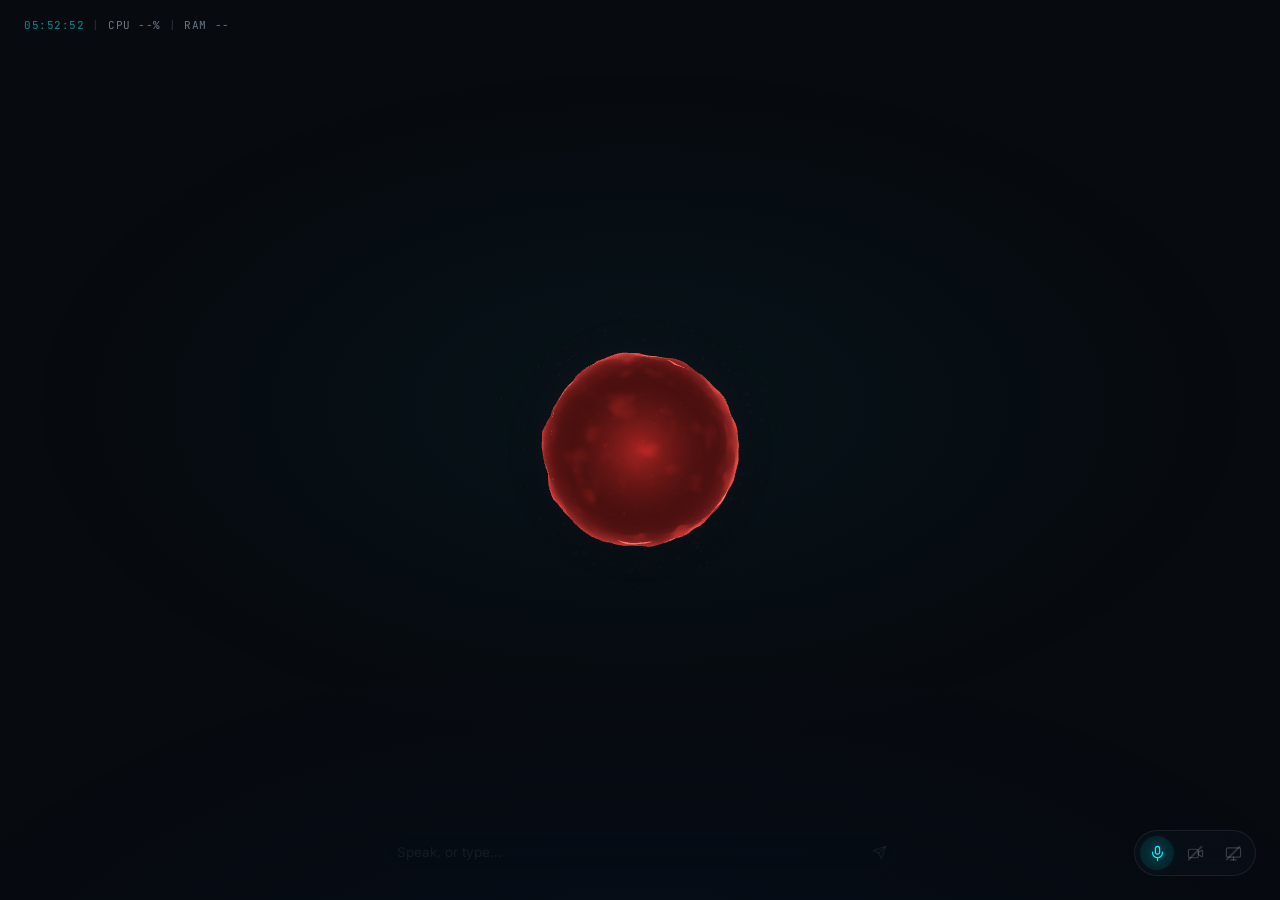
==== commit e9dc04d8: "feat: implement background agent status display and audio chunk scheduling - Added an agent rail to " ====
--- a/web_gui/index.html
+++ b/web_gui/index.html
@@ -19,6 +19,9 @@
     <span class="tele-sep">|</span>
     <span class="tele-stat" id="tele-ram">RAM&nbsp;--</span>
   </div>
+
+  <!-- Background agents: one chip per running sub-agent, top-left under telemetry -->
+  <div class="agent-rail" id="agent-rail"></div>
 
   <!-- Holographic Orb: dead-centre when idle, docks into the left rail in spatial mode -->
   <div class="orb-stage" id="orb-stage" title="Tap to interrupt"></div>
--- a/web_gui/style.css
+++ b/web_gui/style.css
@@ -91,6 +91,72 @@
 .tele-sep { opacity: 0.35; }
 .tele-stat { font-variant-numeric: tabular-nums; }
 .tele-stat.warm { color: var(--amber); opacity: 0.9; }
+
+/* ---------- Background agent status ---------- */
+
+.agent-rail {
+  position: fixed;
+  top: 44px;
+  left: var(--gutter);
+  z-index: 50;
+  display: flex;
+  flex-direction: column;
+  gap: 6px;
+  max-width: calc(var(--rail) - var(--gutter) * 2);
+  pointer-events: none;
+}
+
+.agent-chip {
+  display: flex;
+  align-items: center;
+  gap: 8px;
+  padding: 6px 11px;
+  background: var(--glass-solid);
+  border: 1px solid var(--cyan-line);
+  border-radius: 999px;
+  font-family: var(--mono);
+  font-size: 10.5px;
+  letter-spacing: 0.03em;
+  color: var(--text-dim);
+  white-space: nowrap;
+  overflow: hidden;
+  backdrop-filter: blur(14px);
+  -webkit-backdrop-filter: blur(14px);
+  animation: agent-in 0.35s var(--ease-spatial) both;
+  transition: opacity 0.4s ease, transform 0.4s ease, border-color 0.3s ease;
+}
+
+@keyframes agent-in {
+  from { opacity: 0; transform: translateY(-6px); }
+  to   { opacity: 1; transform: translateY(0); }
+}
+
+.agent-spinner {
+  flex-shrink: 0;
+  width: 10px;
+  height: 10px;
+  border: 1.5px solid rgba(0, 242, 254, 0.25);
+  border-top-color: var(--cyan);
+  border-radius: 50%;
+  animation: agent-spin 0.8s linear infinite;
+}
+
+@keyframes agent-spin { to { transform: rotate(360deg); } }
+
+.agent-name { color: var(--cyan); opacity: 0.9; }
+.agent-goal { overflow: hidden; text-overflow: ellipsis; }
+
+.agent-chip.done {
+  border-color: rgba(0, 255, 136, 0.35);
+  opacity: 0;
+  transform: translateY(-4px);
+}
+
+.agent-chip.done .agent-spinner {
+  animation: none;
+  border-color: var(--emerald);
+  border-top-color: var(--emerald);
+}
 
 /* ---------- Holographic Orb ---------- */
 
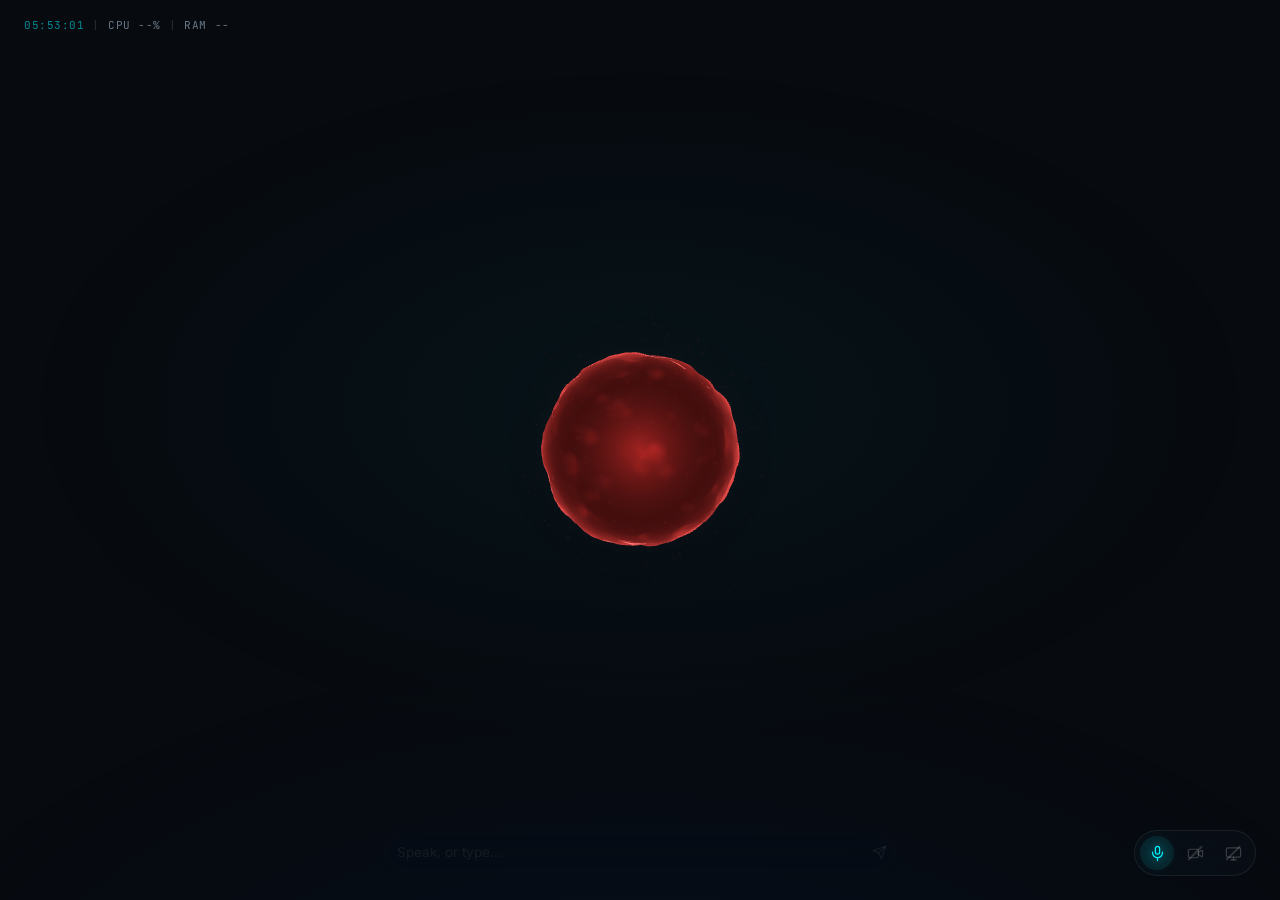
==== commit 182e0b64: "Refactor workspace layout and styles for widget deck integration - Replaced the spatial workspace wi" ====
--- a/web_gui/index.html
+++ b/web_gui/index.html
@@ -64,36 +64,22 @@
     </div>
   </div>
 
-  <!-- Spatial workspace: exclusive right column, never overlaps the rail -->
-  <div class="workspace" id="workspace">
-    <div class="sve-frame">
-      <div class="sve-controls">
-        <div class="sve-scene-tabs" id="sve-scene-tabs"></div>
-        <button class="pill" id="btn-hands" title="Hand gesture control">
-          <svg viewBox="0 0 24 24" fill="none" stroke="currentColor" stroke-width="1.7" stroke-linecap="round" stroke-linejoin="round">
-            <path d="M18 11V6a1.5 1.5 0 0 0-3 0"></path>
-            <path d="M15 10.5V4a1.5 1.5 0 0 0-3 0v6.5"></path>
-            <path d="M12 10.5V5a1.5 1.5 0 0 0-3 0v7"></path>
-            <path d="M9 12V8.5a1.5 1.5 0 0 0-3 0V14a7 7 0 0 0 7 7h1a6 6 0 0 0 6-6v-3a1.5 1.5 0 0 0-3 0"></path>
-          </svg>
-          <span>Hands</span>
-        </button>
-        <button class="pill" id="btn-reset-view" title="Reset camera">
-          <svg viewBox="0 0 24 24" fill="none" stroke="currentColor" stroke-width="1.7" stroke-linecap="round" stroke-linejoin="round">
-            <polyline points="1 4 1 10 7 10"></polyline>
-            <path d="M3.51 15a9 9 0 1 0 2.13-9.36L1 10"></path>
-          </svg>
-          <span>Reset view</span>
-        </button>
-      </div>
+  <!-- Widget deck: right-hand workspace, never overlaps the rail or camera PIP -->
+  <div class="workspace" id="workspace-container">
+    <div class="widget-deck" id="widget-deck"></div>
+  </div>
 
-      <div class="sve-stage">
-        <div id="sve-viewport"></div>
-        <div class="gesture-cursor" id="gesture-cursor"></div>
-        <div class="gesture-hud" id="gesture-hud"></div>
-        <div class="sve-info" id="sve-info"></div>
-        <div class="empty-state" id="sve-empty"></div>
-      </div>
+  <!-- The 3D stage lives here while no 3d_spatial widget is mounted; app.js
+       moves this whole node into the widget card and back, so the WebGL
+       context and its ResizeObserver survive intact. -->
+  <div class="sve-parking" id="sve-parking" aria-hidden="true">
+    <div class="sve-stage" id="sve-stage">
+      <div id="sve-viewport"></div>
+      <div class="gesture-cursor" id="gesture-cursor"></div>
+      <div class="gesture-hud" id="gesture-hud"></div>
+      <div class="sve-info" id="sve-info"></div>
+      <div class="empty-state" id="sve-empty"></div>
+      <div class="sve-scene-tabs" id="sve-scene-tabs"></div>
     </div>
   </div>
 
--- a/web_gui/style.css
+++ b/web_gui/style.css
@@ -61,7 +61,7 @@
   transition: background 0.8s ease;
 }
 
-body.spatial-active::before {
+body.widgets-active::before {
   background:
     radial-gradient(ellipse 40% 40% at 130px var(--orb-rail-y), rgba(0, 242, 254, 0.06), transparent 70%);
 }
@@ -86,6 +86,14 @@
   user-select: none;
   white-space: nowrap;
 }
+
+body.widgets-active .telemetry {
+  max-width: calc(var(--rail) - var(--gutter) * 2);
+  flex-wrap: wrap;
+  white-space: normal;
+  row-gap: 1px;
+}
+body.widgets-active .tele-sep:first-of-type { display: none; }
 
 .tele-clock { color: var(--cyan); opacity: 0.85; }
 .tele-sep { opacity: 0.35; }
@@ -175,7 +183,7 @@
 
 .orb-stage canvas { display: block; width: 100%; height: 100%; }
 
-body.spatial-active .orb-stage {
+body.widgets-active .orb-stage {
   transform: translate(calc(130px - 50%), calc(var(--orb-rail-y) - 50%)) scale(var(--orb-rail-scale));
 }
 
@@ -277,7 +285,7 @@
 
 /* Spatial mode: both lanes fold into the left rail so the 3D viewport keeps
    its full height and nothing ever sits on top of the canvas. */
-body.spatial-active .caption-lane {
+body.widgets-active .caption-lane {
   left: var(--gutter);
   right: auto;
   width: calc(var(--rail) - var(--gutter) * 2);
@@ -289,9 +297,9 @@
   overflow: hidden;
 }
 
-body.spatial-active .caption { text-align: left; font-size: 12.5px; }
-
-body.spatial-active .command-lane {
+body.widgets-active .caption { text-align: left; font-size: 12.5px; }
+
+body.widgets-active .command-lane {
   left: var(--gutter);
   right: auto;
   width: calc(var(--rail) - var(--gutter) * 2);
@@ -299,12 +307,12 @@
   padding: 0;
 }
 
-body.spatial-active .command-pill { padding-left: 13px; opacity: 0.4; }
-body.spatial-active .command-pill:hover,
-body.spatial-active .command-pill:focus-within,
-body.spatial-active .command-pill.filled { opacity: 1; }
-body.spatial-active #chat-input { font-size: 12.5px; padding: 7px 0; }
-body.spatial-active #send-btn { width: 28px; height: 28px; }
+body.widgets-active .command-pill { padding-left: 13px; opacity: 0.4; }
+body.widgets-active .command-pill:hover,
+body.widgets-active .command-pill:focus-within,
+body.widgets-active .command-pill.filled { opacity: 1; }
+body.widgets-active #chat-input { font-size: 12.5px; padding: 7px 0; }
+body.widgets-active #send-btn { width: 28px; height: 28px; }
 
 /* ---------- Feed PIPs (bottom of the left rail) ---------- */
 
@@ -383,7 +391,7 @@
 
 .pip-flip:hover { color: var(--cyan); border-color: var(--cyan-line); }
 
-/* ---------- Spatial workspace (SVE) ---------- */
+/* ---------- Widget deck: a vertical stack on the right ---------- */
 
 .workspace {
   position: fixed;
@@ -395,31 +403,396 @@
   opacity: 0;
   pointer-events: none;
   transform: scale(0.985);
-  transition: opacity 0.5s ease, transform 0.6s var(--ease-spatial);
-}
-
-body.spatial-active .workspace {
+  transition: all 0.6s var(--ease-spatial);
+}
+
+body.widgets-active .workspace {
   opacity: 1;
   pointer-events: auto;
   transform: scale(1);
 }
 
-.sve-frame {
+.widget-deck {
+  display: flex;
+  flex-direction: column;
+  gap: 16px;
+  height: 100%;
+  overflow-y: auto;
+  overflow-x: hidden;
+  padding-right: 8px;
+  scrollbar-width: thin;
+  scrollbar-color: rgba(0, 242, 254, 0.3) rgba(0, 242, 254, 0.05);
+}
+
+.widget-deck::-webkit-scrollbar { width: 4px; }
+.widget-deck::-webkit-scrollbar-track { background: rgba(0, 242, 254, 0.05); border-radius: 2px; }
+.widget-deck::-webkit-scrollbar-thumb { background: rgba(0, 242, 254, 0.3); border-radius: 2px; }
+.widget-deck::-webkit-scrollbar-thumb:hover { background: rgba(0, 242, 254, 0.5); }
+
+/* ---------- Card ---------- */
+
+.widget {
   position: relative;
-  width: 100%;
+  display: flex;
+  flex-direction: column;
+  flex-shrink: 0;
+  min-width: 0;
+  overflow: hidden;
+  padding: 18px 20px;
+  background: linear-gradient(135deg, rgba(13, 20, 32, 0.8) 0%, rgba(8, 12, 20, 0.9) 100%);
+  backdrop-filter: blur(24px);
+  -webkit-backdrop-filter: blur(24px);
+  border: 1px solid rgba(0, 242, 254, 0.15);
+  border-radius: 14px;
+  box-shadow: 0 8px 32px rgba(0, 0, 0, 0.45);
+  transition: border-color 0.3s ease, box-shadow 0.3s ease;
+  animation: widget-in 0.45s var(--ease-spatial) both;
+}
+
+.widget:hover,
+.widget:focus-within {
+  border-color: rgba(0, 242, 254, 0.35);
+  box-shadow: 0 8px 36px rgba(0, 0, 0, 0.5), 0 0 22px rgba(0, 242, 254, 0.06);
+}
+
+@keyframes widget-in {
+  from { opacity: 0; transform: translateY(12px) scale(0.99); }
+  to   { opacity: 1; transform: none; }
+}
+
+.widget.leaving {
+  opacity: 0;
+  transform: scale(0.98);
+  transition: opacity 0.25s ease, transform 0.25s ease;
+}
+
+.widget-head {
+  display: flex;
+  align-items: center;
+  gap: 9px;
+  flex-shrink: 0;
+  padding-bottom: 12px;
+  margin-bottom: 14px;
+  border-bottom: 1px solid rgba(0, 242, 254, 0.1);
+}
+
+.widget-icon { display: flex; width: 15px; height: 15px; flex-shrink: 0; color: var(--cyan); opacity: 0.9; }
+.widget-icon svg { width: 100%; height: 100%; }
+
+.widget-title {
+  flex: 1;
+  min-width: 0;
+  font-family: var(--mono);
+  font-size: 11.5px;
+  font-weight: 500;
+  letter-spacing: 0.11em;
+  text-transform: uppercase;
+  color: rgba(255, 255, 255, 0.72);
+  white-space: nowrap;
+  overflow: hidden;
+  text-overflow: ellipsis;
+}
+
+.widget-close {
+  flex-shrink: 0;
+  display: flex;
+  align-items: center;
+  justify-content: center;
+  width: 20px; height: 20px;
+  background: none;
+  border: none;
+  border-radius: 50%;
+  color: var(--text-faint);
+  font-size: 15px;
+  line-height: 1;
+  cursor: pointer;
+  transition: color 0.15s ease, background 0.15s ease;
+}
+.widget-close:hover { color: var(--ember); background: rgba(229, 114, 111, 0.14); }
+
+.widget-body { display: flex; flex-direction: column; gap: 16px; min-width: 0; }
+.cmp-empty { font-size: 12px; color: var(--text-faint); }
+.cmp { min-width: 0; }
+
+/* ---------- hero_stat ---------- */
+
+.cmp-hero { display: flex; flex-direction: column; gap: 6px; }
+.hero-row { display: flex; align-items: baseline; gap: 10px; flex-wrap: wrap; }
+
+.hero-value {
+  font-family: var(--mono);
+  font-size: 2.2rem;
+  font-weight: 700;
+  line-height: 1;
+  color: #fff;
+  letter-spacing: -0.01em;
+}
+.hero-sub { font-family: var(--mono); font-size: 12px; color: rgba(255,255,255,0.45); }
+
+.hero-delta {
+  margin-left: auto;
+  padding: 4px 10px;
+  border-radius: 999px;
+  font-family: var(--mono);
+  font-size: 12px;
+  font-weight: 500;
+  white-space: nowrap;
+}
+.hero-delta.up   { color: #00FF88; background: rgba(0, 255, 136, 0.12); }
+.hero-delta.down { color: #FF3B30; background: rgba(255, 59, 48, 0.13); }
+.hero-delta.flat { color: var(--text-dim); background: rgba(255, 255, 255, 0.06); }
+
+.hero-meta { display: flex; align-items: center; gap: 10px; flex-wrap: wrap; }
+.hero-tag {
+  font-family: var(--mono);
+  font-size: 10.5px;
+  letter-spacing: 0.08em;
+  text-transform: uppercase;
+  color: var(--cyan);
+  opacity: 0.8;
+}
+.hero-time { font-family: var(--mono); font-size: 10.5px; color: rgba(255,255,255,0.35); }
+
+/* ---------- chart_svg ---------- */
+
+.cmp-chart { display: flex; flex-direction: column; gap: 6px; }
+
+.chart-frame { position: relative; height: 168px; min-width: 0; }
+.cmp-chart-svg { width: 100%; height: 100%; display: block; overflow: visible; }
+.cmp-chart-svg .cmp-line {
+  stroke-width: 2.5;
+  vector-effect: non-scaling-stroke;
+  stroke-linejoin: round;
+  stroke-linecap: round;
+  filter: drop-shadow(0 0 6px rgba(0, 242, 254, 0.4));
+}
+.cmp-chart-svg.down .cmp-line { filter: drop-shadow(0 0 6px rgba(255, 59, 48, 0.35)); }
+.cmp-chart-svg .cmp-baseline {
+  stroke: rgba(255, 255, 255, 0.25);
+  stroke-width: 1;
+  stroke-dasharray: 4 4;
+  vector-effect: non-scaling-stroke;
+}
+
+.axis-y {
+  position: absolute;
+  right: 0;
+  font-family: var(--mono);
+  font-size: 9.5px;
+  color: rgba(255, 255, 255, 0.35);
+  pointer-events: none;
+}
+.axis-y.hi { top: 0; }
+.axis-y.lo { bottom: 0; }
+
+.baseline-tag {
+  position: absolute;
+  left: 0;
+  transform: translateY(-50%);
+  padding: 1px 6px;
+  background: rgba(8, 12, 20, 0.8);
+  border-radius: 3px;
+  font-family: var(--mono);
+  font-size: 9px;
+  letter-spacing: 0.04em;
+  color: rgba(255, 255, 255, 0.42);
+  pointer-events: none;
+  white-space: nowrap;
+}
+
+.axis-x {
+  display: flex;
+  justify-content: space-between;
+  font-family: var(--mono);
+  font-size: 9.5px;
+  color: rgba(255, 255, 255, 0.3);
+}
+
+/* ---------- metric_grid ---------- */
+
+.cmp-metrics {
+  display: grid;
+  grid-template-columns: repeat(var(--cols, 3), minmax(0, 1fr));
+  gap: 10px 18px;
+}
+.metric {
+  display: flex;
+  flex-direction: column;
+  gap: 3px;
+  padding-bottom: 8px;
+  border-bottom: 1px solid rgba(255, 255, 255, 0.05);
+  min-width: 0;
+}
+.metric-key {
+  font-family: var(--mono);
+  font-size: 11px;
+  letter-spacing: 0.06em;
+  text-transform: uppercase;
+  color: rgba(255, 255, 255, 0.5);
+}
+.metric-val {
+  font-family: var(--mono);
+  font-size: 14px;
+  color: #fff;
+  overflow: hidden;
+  text-overflow: ellipsis;
+  white-space: nowrap;
+}
+
+/* ---------- feed_list ---------- */
+
+.cmp-feed { display: flex; flex-direction: column; gap: 2px; }
+
+.feed-item {
+  display: flex;
+  gap: 12px;
+  padding: 11px 0;
+  border-bottom: 1px solid rgba(255, 255, 255, 0.05);
+}
+.feed-item:last-child { border-bottom: none; }
+
+.feed-idx {
+  font-family: var(--mono);
+  font-size: 11px;
+  color: var(--cyan);
+  opacity: 0.55;
+  flex-shrink: 0;
+  padding-top: 2px;
+  text-shadow: 0 0 8px rgba(0, 242, 254, 0.5);
+}
+.feed-main { min-width: 0; display: flex; flex-direction: column; gap: 4px; }
+.feed-top { display: flex; align-items: baseline; gap: 8px; flex-wrap: wrap; }
+
+.feed-badge {
+  flex-shrink: 0;
+  padding: 2px 6px;
+  background: rgba(0, 242, 254, 0.12);
+  color: #00F2FE;
+  border-radius: 4px;
+  font-family: var(--mono);
+  font-size: 10px;
+  letter-spacing: 0.06em;
+  text-transform: uppercase;
+}
+.feed-head { font-size: 13.5px; font-weight: 600; color: rgba(255, 255, 255, 0.92); }
+.feed-sub {
+  display: flex;
+  gap: 10px;
+  align-items: baseline;
+  font-size: 12.5px;
+  line-height: 1.5;
+  color: var(--text-dim);
+}
+.feed-time { margin-left: auto; flex-shrink: 0; font-family: var(--mono); font-size: 10px; color: rgba(255,255,255,0.3); }
+
+/* ---------- media_view ---------- */
+
+.cmp-media { display: flex; flex-direction: column; gap: 6px; }
+.media-frame {
+  position: relative;
+  min-height: 120px;
+  max-height: 320px;
+  display: flex;
+  align-items: center;
+  justify-content: center;
+  overflow: hidden;
+  background: rgba(7, 10, 15, 0.55);
+  border: 1px solid rgba(255, 255, 255, 0.06);
+  border-radius: 10px;
+}
+.media-frame img { max-width: 100%; max-height: 320px; display: block; }
+.media-frame svg { width: 100%; height: 100%; display: block; }
+.media-frame:has(svg) { height: 260px; }
+.media-frame .hud {
+  position: absolute;
+  width: 12px; height: 12px;
+  border: 1px solid rgba(0, 242, 254, 0.45);
+  pointer-events: none;
+}
+.media-frame .hud.tl { top: 6px; left: 6px; border-right: none; border-bottom: none; }
+.media-frame .hud.tr { top: 6px; right: 6px; border-left: none; border-bottom: none; }
+.media-frame .hud.bl { bottom: 6px; left: 6px; border-right: none; border-top: none; }
+.media-frame .hud.br { bottom: 6px; right: 6px; border-left: none; border-top: none; }
+
+.media-fallback { display: none; font-family: var(--mono); font-size: 10.5px; color: var(--text-faint); }
+.media-frame.failed img { display: none; }
+.media-frame.failed .media-fallback { display: block; }
+.media-caption { font-size: 11.5px; color: var(--text-dim); }
+
+/* ---------- progress_gauge ---------- */
+
+.cmp-gauge.linear { display: flex; flex-direction: column; gap: 9px; }
+.gauge-row { display: flex; align-items: center; gap: 10px; }
+.gauge-label {
+  font-family: var(--mono);
+  font-size: 10.5px;
+  letter-spacing: 0.05em;
+  text-transform: uppercase;
+  color: rgba(255, 255, 255, 0.5);
+  width: 92px;
+  flex-shrink: 0;
+}
+.gauge-track { flex: 1; height: 6px; background: rgba(255,255,255,0.07); border-radius: 3px; overflow: hidden; }
+.gauge-fill {
+  display: block;
   height: 100%;
-  background: var(--glass);
-  border: 1px solid var(--glass-line);
-  border-radius: 16px;
-  overflow: hidden;
-}
-
-.sve-stage { position: absolute; inset: 0; }
+  border-radius: 3px;
+  background: linear-gradient(90deg, rgba(0,242,254,0.5), var(--cyan));
+  box-shadow: 0 0 10px rgba(0, 242, 254, 0.35);
+  transition: width 0.5s var(--ease-spatial);
+}
+.gauge-fill.warm { background: linear-gradient(90deg, rgba(255,184,0,0.5), var(--amber)); box-shadow: 0 0 10px rgba(255,184,0,0.3); }
+.gauge-fill.hot  { background: linear-gradient(90deg, rgba(255,59,48,0.5), #FF3B30); box-shadow: 0 0 10px rgba(255,59,48,0.3); }
+.gauge-val {
+  font-family: var(--mono);
+  font-size: 11.5px;
+  color: #fff;
+  width: 62px;
+  text-align: right;
+  flex-shrink: 0;
+}
+
+.cmp-gauge.radial { display: grid; grid-template-columns: repeat(auto-fit, minmax(92px, 1fr)); gap: 12px; }
+.gauge-dial { position: relative; display: flex; flex-direction: column; align-items: center; gap: 4px; }
+.gauge-dial svg { width: 74px; height: 74px; transform: rotate(-90deg); }
+.gauge-dial .dial-bg { fill: none; stroke: rgba(255,255,255,0.08); stroke-width: 5; }
+.gauge-dial .dial-fg {
+  fill: none;
+  stroke: var(--cyan);
+  stroke-width: 5;
+  stroke-linecap: round;
+  filter: drop-shadow(0 0 5px rgba(0, 242, 254, 0.45));
+  transition: stroke-dashoffset 0.6s var(--ease-spatial);
+}
+.gauge-dial .dial-fg.warm { stroke: var(--amber); }
+.gauge-dial .dial-fg.hot  { stroke: #FF3B30; }
+.dial-val {
+  position: absolute;
+  top: 30px;
+  font-family: var(--mono);
+  font-size: 13px;
+  color: #fff;
+}
+.gauge-dial .gauge-label { width: auto; text-align: center; }
+
+/* ---------- 3D spatial widget ---------- */
+
+.widget[data-type="3d_spatial"] { padding: 0; height: min(62vh, 560px); }
+/* The 3D card names itself with its scene pill and carries its own control
+   bar, so the generic card header would only collide with them. */
+.widget[data-type="3d_spatial"] > .widget-head { display: none; }
+.pill.close:hover { color: var(--ember); border-color: rgba(229, 114, 111, 0.45); background: rgba(229, 114, 111, 0.12); }
+.pill.close { padding: 0 11px; font-size: 14px; line-height: 1; }
+.widget[data-type="3d_spatial"] > .widget-body { flex: 1; min-height: 0; padding: 0; overflow: hidden; }
+
+.sve-parking { position: absolute; width: 0; height: 0; overflow: hidden; opacity: 0; pointer-events: none; }
+
+.sve-stage { position: relative; width: 100%; height: 100%; min-height: 0; }
 
 #sve-viewport { position: absolute; inset: 0; z-index: 1; }
 #sve-viewport canvas { display: block; width: 100%; height: 100%; }
 
-/* Floating glass control pills, top-right of the viewport */
+/* Floating glass control pills, top-right of the 3D viewport */
 .sve-controls {
   position: absolute;
   top: 12px;
@@ -432,10 +805,14 @@
 }
 
 .sve-scene-tabs {
+  position: absolute;
+  top: 12px;
+  left: 14px;
+  z-index: 5;
   display: flex;
   gap: 8px;
   overflow-x: auto;
-  min-width: 0;
+  max-width: 45%;
   scrollbar-width: none;
 }
 .sve-scene-tabs::-webkit-scrollbar { display: none; }
@@ -446,14 +823,14 @@
   align-items: center;
   gap: 7px;
   flex-shrink: 0;
-  height: 30px;
-  padding: 0 12px;
+  height: 28px;
+  padding: 0 11px;
   background: var(--glass-solid);
   border: 1px solid var(--glass-line);
   border-radius: 999px;
   color: var(--text-dim);
   font-family: var(--font);
-  font-size: 12px;
+  font-size: 11.5px;
   font-weight: 500;
   white-space: nowrap;
   cursor: pointer;
@@ -462,13 +839,9 @@
   transition: color 0.2s ease, border-color 0.2s ease, background 0.2s ease;
 }
 
-.pill svg { width: 14px; height: 14px; flex-shrink: 0; }
-
-.pill:hover,
-.sve-tab:hover { color: var(--text); border-color: rgba(255, 255, 255, 0.18); }
-
-.pill.active,
-.sve-tab.active {
+.pill svg { width: 13px; height: 13px; flex-shrink: 0; }
+.pill:hover, .sve-tab:hover { color: var(--text); border-color: rgba(255, 255, 255, 0.18); }
+.pill.active, .sve-tab.active {
   color: var(--cyan);
   border-color: var(--cyan-line);
   background: rgba(0, 242, 254, 0.08);
@@ -478,8 +851,7 @@
   display: inline-flex;
   align-items: center;
   justify-content: center;
-  width: 16px;
-  height: 16px;
+  width: 16px; height: 16px;
   margin-right: -4px;
   border-radius: 50%;
   color: var(--text-faint);
@@ -487,7 +859,6 @@
   line-height: 1;
   transition: color 0.15s ease, background 0.15s ease;
 }
-
 .sve-tab-close:hover { color: var(--ember); background: rgba(229, 114, 111, 0.14); }
 
 /* Gesture overlays */
@@ -495,8 +866,7 @@
 .gesture-cursor {
   display: none;
   position: absolute;
-  width: 18px;
-  height: 18px;
+  width: 18px; height: 18px;
   margin: -9px 0 0 -9px;
   border: 2px solid var(--cyan);
   border-radius: 50%;
@@ -505,11 +875,10 @@
   box-shadow: 0 0 12px rgba(0, 242, 254, 0.5);
   transition: transform 0.08s;
 }
-.gesture-cursor[data-mode="grab"] { border-color: var(--emerald); transform: scale(0.7); background: rgba(0, 255, 136, 0.25); box-shadow: 0 0 14px rgba(0, 255, 136, 0.5); }
+.gesture-cursor[data-mode="grab"]  { border-color: var(--emerald); transform: scale(0.7); background: rgba(0, 255, 136, 0.25); box-shadow: 0 0 14px rgba(0, 255, 136, 0.5); }
 .gesture-cursor[data-mode="orbit"] { border-color: var(--amber); box-shadow: 0 0 12px rgba(255, 184, 0, 0.45); }
 .gesture-cursor[data-mode="point"] { border-color: var(--cyan); }
 
-/* Hands helper: auto-fading glass pill, gone the moment a hand is recognised */
 .gesture-hud {
   position: absolute;
   left: 50%;
@@ -530,7 +899,6 @@
   -webkit-backdrop-filter: blur(14px);
   transition: opacity 0.45s ease, transform 0.45s ease, visibility 0s linear 0.45s;
 }
-
 .gesture-hud.show {
   opacity: 1;
   visibility: visible;
@@ -556,8 +924,6 @@
   -webkit-backdrop-filter: blur(14px);
 }
 
-/* sve.js toggles this while the workspace is empty; the workspace itself is
-   hidden in that state, so it only ever shows mid-transition. */
 .empty-state { display: none; position: absolute; inset: 0; }
 
 /* ---------- Sensor dock (bottom-right) ---------- */
@@ -716,19 +1082,19 @@
 @media (max-width: 760px) {
   :root { --orb-rail-scale: 0.30; --orb-rail-y: 74px; }
 
-  body.spatial-active .orb-stage {
+  body.widgets-active .orb-stage {
     transform: translate(calc(100vw - 76px - 50%), calc(var(--orb-rail-y) - 50%)) scale(var(--orb-rail-scale));
   }
 
   /* Clears the orb above and the caption below (which tops out at
      gutter + pip + 115 + 44). */
-  body.spatial-active .workspace {
+  body.widgets-active .workspace {
     left: var(--gutter);
     top: 132px;
     bottom: calc(var(--gutter) + var(--pip-stack-h) + 173px);
   }
 
-  body.spatial-active .caption-lane {
+  body.widgets-active .caption-lane {
     left: 0;
     right: 0;
     width: auto;
@@ -737,9 +1103,9 @@
     justify-content: center;
   }
 
-  body.spatial-active .caption { text-align: center; }
-
-  body.spatial-active .command-lane {
+  body.widgets-active .caption { text-align: center; }
+
+  body.widgets-active .command-lane {
     left: 0;
     right: 0;
     width: auto;
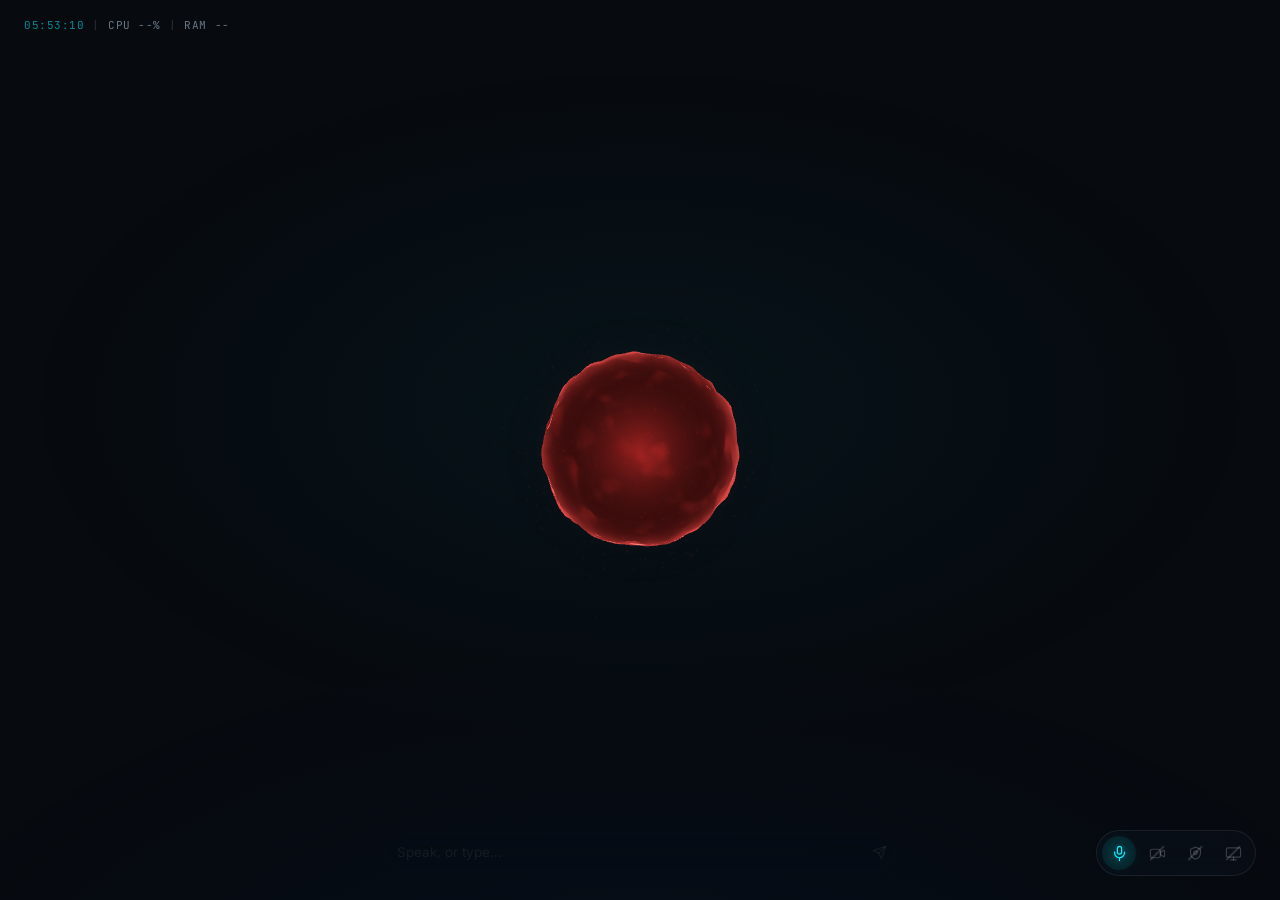
==== commit b37707cb: "feat: implement ambient screen sentinel for real-time typing feedback and error detection" ====
--- a/web_gui/index.html
+++ b/web_gui/index.html
@@ -83,6 +83,9 @@
     </div>
   </div>
 
+  <!-- Screen Sentinel: ghost hint pill, docked above the widget deck -->
+  <div class="sentinel-lane" id="sentinel-lane"></div>
+
   <!-- Ultra-minimal sensor dock -->
   <div class="dock">
     <button class="dock-btn active" id="btn-mic" title="Microphone" aria-pressed="true">
@@ -98,6 +101,14 @@
       <svg viewBox="0 0 24 24" fill="none" stroke="currentColor" stroke-width="1.7" stroke-linecap="round" stroke-linejoin="round">
         <path d="M22 8.5v7a1 1 0 0 1-1.55.83L16 13.5v-3l4.45-2.83A1 1 0 0 1 22 8.5z"></path>
         <rect x="2" y="6" width="14" height="12" rx="2.5"></rect>
+      </svg>
+      <span class="dock-slash"></span>
+    </button>
+
+    <button class="dock-btn" id="btn-sentinel" title="Screen Sentinel — watch and proofread" aria-pressed="false">
+      <svg viewBox="0 0 24 24" fill="none" stroke="currentColor" stroke-width="1.7" stroke-linecap="round" stroke-linejoin="round">
+        <path d="M12 3l7 3v5c0 4.2-2.9 7.9-7 9-4.1-1.1-7-4.8-7-9V6z"></path>
+        <circle cx="12" cy="11" r="2.4"></circle>
       </svg>
       <span class="dock-slash"></span>
     </button>
--- a/web_gui/style.css
+++ b/web_gui/style.css
@@ -28,6 +28,7 @@
   --orb-rail-scale: 0.38;
   --orb-rail-y: 210px;       /* orb centre inside the rail */
   --pip-stack-h: 0px;        /* live height of the feed stack, set from app.js */
+  --sentinel-h: 0px;         /* height reserved for a screen-sentinel hint */
 
   --ease-spatial: cubic-bezier(0.16, 1, 0.3, 1);
 
@@ -412,6 +413,9 @@
   transform: scale(1);
 }
 
+/* A hint sits above the deck rather than on top of it. */
+body.sentinel-visible .workspace { top: calc(var(--gutter) + var(--sentinel-h)); }
+
 .widget-deck {
   display: flex;
   flex-direction: column;
@@ -446,7 +450,7 @@
   border-radius: 14px;
   box-shadow: 0 8px 32px rgba(0, 0, 0, 0.45);
   transition: border-color 0.3s ease, box-shadow 0.3s ease;
-  animation: widget-in 0.45s var(--ease-spatial) both;
+  animation: slideInDown 0.4s cubic-bezier(0.16, 1, 0.3, 1) both;
 }
 
 .widget:hover,
@@ -455,8 +459,9 @@
   box-shadow: 0 8px 36px rgba(0, 0, 0, 0.5), 0 0 22px rgba(0, 242, 254, 0.06);
 }
 
-@keyframes widget-in {
-  from { opacity: 0; transform: translateY(12px) scale(0.99); }
+/* Cards are prepended, so the entrance reads as arriving from above. */
+@keyframes slideInDown {
+  from { opacity: 0; transform: translateY(-16px) scale(0.99); }
   to   { opacity: 1; transform: none; }
 }
 
@@ -718,6 +723,101 @@
 .media-frame.failed img { display: none; }
 .media-frame.failed .media-fallback { display: block; }
 .media-caption { font-size: 11.5px; color: var(--text-dim); }
+
+/* ---------- web_frame ---------- */
+
+.cmp-web { display: block; min-width: 0; }
+
+.web-wrap {
+  display: flex;
+  flex-direction: column;
+  border: 1px solid rgba(255, 255, 255, 0.07);
+  border-radius: 10px;
+  overflow: hidden;
+  background: rgba(7, 10, 15, 0.6);
+}
+
+.web-bar {
+  display: flex;
+  align-items: center;
+  gap: 6px;
+  padding: 7px 9px;
+  background: rgba(10, 16, 26, 0.85);
+  border-bottom: 1px solid rgba(0, 242, 254, 0.1);
+}
+
+.web-btn {
+  flex-shrink: 0;
+  width: 22px; height: 22px;
+  display: flex;
+  align-items: center;
+  justify-content: center;
+  background: none;
+  border: 1px solid transparent;
+  border-radius: 6px;
+  color: var(--text-dim);
+  font-size: 13px;
+  line-height: 1;
+  cursor: pointer;
+  transition: color 0.15s ease, background 0.15s ease, border-color 0.15s ease;
+}
+.web-btn:hover:not(:disabled) { color: var(--cyan); background: rgba(0, 242, 254, 0.1); border-color: var(--cyan-line); }
+.web-btn:disabled { opacity: 0.28; cursor: default; }
+
+.web-url {
+  flex: 1;
+  min-width: 0;
+  padding: 3px 10px;
+  background: rgba(0, 242, 254, 0.06);
+  border: 1px solid rgba(0, 242, 254, 0.12);
+  border-radius: 999px;
+  font-family: var(--mono);
+  font-size: 10.5px;
+  color: rgba(255, 255, 255, 0.7);
+  white-space: nowrap;
+  overflow: hidden;
+  text-overflow: ellipsis;
+}
+
+.web-stage { position: relative; height: 420px; background: #0a1018; }
+.web-frame { width: 100%; height: 100%; border: 0; display: block; background: #0a1018; }
+
+.web-fallback {
+  display: none;
+  position: absolute;
+  inset: 0;
+  flex-direction: column;
+  align-items: center;
+  justify-content: center;
+  gap: 8px;
+  padding: 20px;
+  text-align: center;
+}
+.web-stage.blocked .web-fallback { display: flex; }
+.web-stage.blocked .web-frame { visibility: hidden; }
+
+.web-fallback-title { font-size: 13px; color: var(--text-dim); }
+.web-fallback-sub {
+  font-family: var(--mono);
+  font-size: 10.5px;
+  color: var(--text-faint);
+  max-width: 100%;
+  overflow: hidden;
+  text-overflow: ellipsis;
+  white-space: nowrap;
+}
+.web-open {
+  margin-top: 4px;
+  padding: 7px 16px;
+  background: rgba(0, 242, 254, 0.1);
+  border: 1px solid var(--cyan-line);
+  border-radius: 999px;
+  color: var(--cyan);
+  font-family: var(--font);
+  font-size: 12px;
+  cursor: pointer;
+}
+.web-open:hover { background: rgba(0, 242, 254, 0.18); }
 
 /* ---------- progress_gauge ---------- */
 
@@ -926,6 +1026,98 @@
 
 .empty-state { display: none; position: absolute; inset: 0; }
 
+/* ---------- Screen Sentinel hint ---------- */
+
+.sentinel-lane {
+  position: fixed;
+  top: var(--gutter);
+  right: var(--gutter);
+  z-index: 60;
+  width: min(400px, calc(100vw - var(--rail) - var(--gutter) * 2));
+  pointer-events: none;
+}
+
+.sentinel-hint {
+  pointer-events: auto;
+  display: flex;
+  flex-direction: column;
+  gap: 9px;
+  padding: 12px 16px;
+  background: rgba(18, 24, 38, 0.85);
+  backdrop-filter: blur(20px);
+  -webkit-backdrop-filter: blur(20px);
+  border: 1px solid rgba(255, 255, 255, 0.07);
+  border-left: 3px solid #FFB800;
+  border-radius: 8px;
+  box-shadow: 0 10px 34px rgba(0, 0, 0, 0.5);
+  animation: sentinel-in 0.35s cubic-bezier(0.16, 1, 0.3, 1) both;
+}
+
+.sentinel-hint.syntax  { border-left-color: #00F2FE; }
+.sentinel-hint.context { border-left-color: #00FF88; }
+
+@keyframes sentinel-in {
+  from { opacity: 0; transform: translateX(14px); }
+  to   { opacity: 1; transform: none; }
+}
+
+.sentinel-hint.leaving { opacity: 0; transform: translateX(10px); transition: opacity 0.22s ease, transform 0.22s ease; }
+
+.sh-head { display: flex; align-items: center; gap: 8px; }
+.sh-kind {
+  font-family: var(--mono);
+  font-size: 9.5px;
+  letter-spacing: 0.1em;
+  text-transform: uppercase;
+  color: #FFB800;
+}
+.sentinel-hint.syntax  .sh-kind { color: var(--cyan); }
+.sentinel-hint.context .sh-kind { color: var(--emerald); }
+
+.sh-app {
+  font-family: var(--mono);
+  font-size: 9.5px;
+  color: rgba(255, 255, 255, 0.35);
+  margin-left: auto;
+}
+.sh-x {
+  width: 18px; height: 18px;
+  display: flex; align-items: center; justify-content: center;
+  background: none; border: none; border-radius: 50%;
+  color: var(--text-faint); font-size: 14px; line-height: 1; cursor: pointer;
+}
+.sh-x:hover { color: var(--ember); background: rgba(229, 114, 111, 0.14); }
+
+.sh-nudge { font-size: 13.5px; font-weight: 600; color: rgba(255, 255, 255, 0.92); line-height: 1.4; }
+
+.sh-diff { display: flex; flex-direction: column; gap: 3px; }
+.sh-line {
+  padding: 6px 9px;
+  border-radius: 5px;
+  font-family: var(--mono);
+  font-size: 11.5px;
+  line-height: 1.5;
+  white-space: pre-wrap;
+  word-break: break-word;
+}
+.sh-line.del { background: rgba(255, 59, 48, 0.2); color: #ffc9c5; text-decoration: line-through; text-decoration-color: rgba(255,59,48,0.55); }
+.sh-line.add { background: rgba(0, 255, 136, 0.2); color: #b6ffd9; }
+
+.sh-why { font-size: 11.5px; line-height: 1.45; color: var(--text-dim); }
+
+.sh-actions { display: flex; gap: 8px; justify-content: flex-end; }
+.sh-btn {
+  padding: 6px 14px;
+  border-radius: 999px;
+  font-family: var(--font);
+  font-size: 11.5px;
+  font-weight: 500;
+  cursor: pointer;
+  transition: background 0.15s ease, color 0.15s ease, border-color 0.15s ease;
+}
+.sh-btn.ignore { background: none; border: 1px solid var(--glass-line); color: var(--text-dim); }
+.sh-btn.ignore:hover { color: var(--text); border-color: rgba(255,255,255,0.2); }
+
 /* ---------- Sensor dock (bottom-right) ---------- */
 
 .dock {
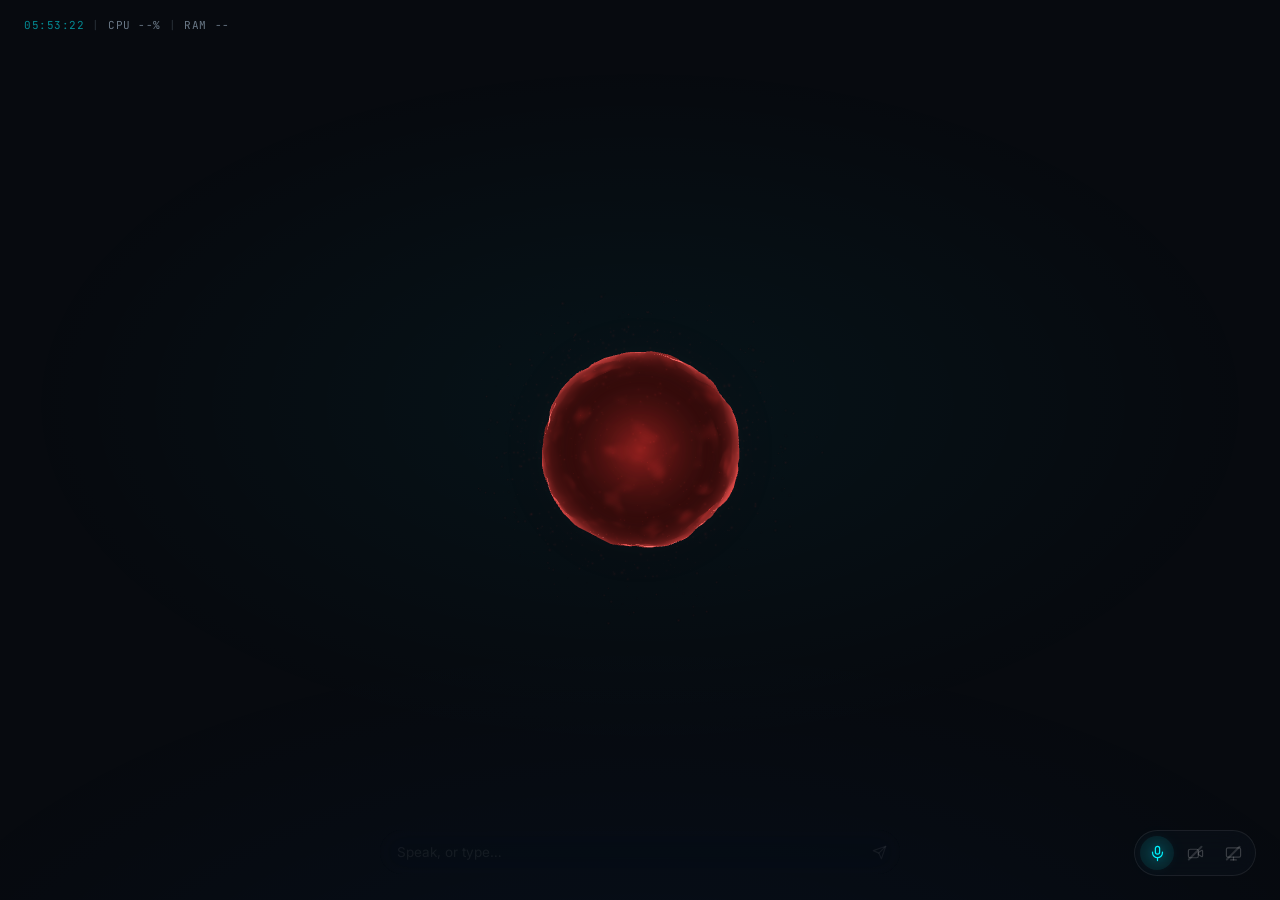
==== commit b2f8d852: "feat: implement Speak-to-Window feature for OS automation and contextual text injection - Introduced" ====
--- a/web_gui/index.html
+++ b/web_gui/index.html
@@ -83,9 +83,6 @@
     </div>
   </div>
 
-  <!-- Screen Sentinel: ghost hint pill, docked above the widget deck -->
-  <div class="sentinel-lane" id="sentinel-lane"></div>
-
   <!-- Ultra-minimal sensor dock -->
   <div class="dock">
     <button class="dock-btn active" id="btn-mic" title="Microphone" aria-pressed="true">
@@ -101,14 +98,6 @@
       <svg viewBox="0 0 24 24" fill="none" stroke="currentColor" stroke-width="1.7" stroke-linecap="round" stroke-linejoin="round">
         <path d="M22 8.5v7a1 1 0 0 1-1.55.83L16 13.5v-3l4.45-2.83A1 1 0 0 1 22 8.5z"></path>
         <rect x="2" y="6" width="14" height="12" rx="2.5"></rect>
-      </svg>
-      <span class="dock-slash"></span>
-    </button>
-
-    <button class="dock-btn" id="btn-sentinel" title="Screen Sentinel — watch and proofread" aria-pressed="false">
-      <svg viewBox="0 0 24 24" fill="none" stroke="currentColor" stroke-width="1.7" stroke-linecap="round" stroke-linejoin="round">
-        <path d="M12 3l7 3v5c0 4.2-2.9 7.9-7 9-4.1-1.1-7-4.8-7-9V6z"></path>
-        <circle cx="12" cy="11" r="2.4"></circle>
       </svg>
       <span class="dock-slash"></span>
     </button>
@@ -136,6 +125,12 @@
     </div>
   </div>
 
+  <!-- Transient push-to-talk HUD. Empty and hidden until the global hotkey fires. -->
+  <div class="window-pill" id="window-pill" aria-live="polite">
+    <span class="window-pill-dot"></span>
+    <span class="window-pill-text" id="window-pill-text"></span>
+  </div>
+
   <script type="importmap">
     { "imports": { "three": "./vendor/three.module.min.js" } }
   </script>
--- a/web_gui/style.css
+++ b/web_gui/style.css
@@ -28,7 +28,7 @@
   --orb-rail-scale: 0.38;
   --orb-rail-y: 210px;       /* orb centre inside the rail */
   --pip-stack-h: 0px;        /* live height of the feed stack, set from app.js */
-  --sentinel-h: 0px;         /* height reserved for a screen-sentinel hint */
+  --telemetry-h: 14px;       /* live height of the HUD — it wraps in rail mode */
 
   --ease-spatial: cubic-bezier(0.16, 1, 0.3, 1);
 
@@ -105,7 +105,9 @@
 
 .agent-rail {
   position: fixed;
-  top: 44px;
+  /* Sits under the telemetry HUD, which wraps to two lines once the rail is
+     active — a fixed top collided with the second line. */
+  top: calc(18px + var(--telemetry-h) + 10px);
   left: var(--gutter);
   z-index: 50;
   display: flex;
@@ -412,9 +414,6 @@
   pointer-events: auto;
   transform: scale(1);
 }
-
-/* A hint sits above the deck rather than on top of it. */
-body.sentinel-visible .workspace { top: calc(var(--gutter) + var(--sentinel-h)); }
 
 .widget-deck {
   display: flex;
@@ -518,6 +517,203 @@
 .widget-body { display: flex; flex-direction: column; gap: 16px; min-width: 0; }
 .cmp-empty { font-size: 12px; color: var(--text-faint); }
 .cmp { min-width: 0; }
+
+/* ---------- Skeleton loader ---------- */
+
+.widget-skeleton-body {
+  display: flex;
+  flex-direction: column;
+  gap: 14px;
+  padding: 4px 0;
+  transition: opacity 0.2s ease;
+}
+.widget-skeleton-body.fading { opacity: 0; }
+
+.skeleton-shimmer {
+  background: linear-gradient(
+    90deg,
+    rgba(0, 242, 254, 0.04) 25%,
+    rgba(0, 242, 254, 0.15) 50%,
+    rgba(0, 242, 254, 0.04) 75%
+  );
+  background-size: 200% 100%;
+  animation: hudShimmer 1.5s infinite;
+  border-radius: 6px;
+}
+
+@keyframes hudShimmer {
+  0%   { background-position: 200% 0; }
+  100% { background-position: -200% 0; }
+}
+
+.skeleton-hero  { height: 48px;  width: 58%; }
+.skeleton-chart { height: 110px; width: 100%; }
+.skeleton-grid  { height: 60px;  width: 100%; }
+.skeleton-line  { height: 14px;  width: 74%; }
+
+.widget.loading { border-color: rgba(0, 242, 254, 0.28); }
+.widget.failed  { border-color: rgba(229, 114, 111, 0.3); }
+
+@media (prefers-reduced-motion: reduce) {
+  .skeleton-shimmer { animation: none; background-position: 50% 0; }
+}
+
+/* ---------- Generated card body (hud-* design tokens) ----------
+   These are the classes the widget generator is told to use. It writes no CSS
+   of its own, so everything it can emit is defined here — that is what keeps a
+   model-authored card looking like the rest of the app. */
+
+.hud { display: flex; flex-direction: column; gap: 14px; min-width: 0; }
+.hud-in { animation: hud-fade 0.32s var(--ease-spatial) both; }
+@keyframes hud-fade {
+  from { opacity: 0; transform: translateY(6px); }
+  to   { opacity: 1; transform: none; }
+}
+
+.hud-hero-row { display: flex; align-items: baseline; gap: 10px; flex-wrap: wrap; }
+
+.hud-hero-stat {
+  font-family: var(--mono);
+  font-size: 2.1rem;
+  font-weight: 700;
+  line-height: 1;
+  color: #fff;
+  letter-spacing: -0.01em;
+  text-shadow: 0 0 18px rgba(0, 242, 254, 0.25);
+}
+
+.hud-sub { font-family: var(--mono); font-size: 11px; color: rgba(255,255,255,0.45); }
+
+.hud-badge-green, .hud-badge-red, .hud-badge-cyan, .hud-badge-amber {
+  display: inline-block;
+  padding: 3px 9px;
+  border-radius: 999px;
+  font-family: var(--mono);
+  font-size: 11.5px;
+  font-weight: 500;
+  white-space: nowrap;
+}
+.hud-badge-green { color: #00FF88; background: rgba(0, 255, 136, 0.12); }
+.hud-badge-red   { color: #FF3B30; background: rgba(255, 59, 48, 0.13); }
+.hud-badge-cyan  { color: var(--cyan); background: rgba(0, 242, 254, 0.12); }
+.hud-badge-amber { color: var(--amber); background: rgba(255, 184, 0, 0.13); }
+.hud-hero-row > [class^="hud-badge"] { margin-left: auto; }
+
+.hud-metric-grid {
+  display: grid;
+  grid-template-columns: repeat(3, minmax(0, 1fr));
+  gap: 10px 18px;
+}
+.hud-metric {
+  display: flex;
+  flex-direction: column;
+  gap: 3px;
+  padding-bottom: 8px;
+  border-bottom: 1px solid rgba(255, 255, 255, 0.05);
+  min-width: 0;
+}
+.hud-metric .k {
+  font-family: var(--mono);
+  font-size: 11px;
+  letter-spacing: 0.06em;
+  text-transform: uppercase;
+  color: rgba(255, 255, 255, 0.5);
+}
+.hud-metric .v {
+  font-family: var(--mono);
+  font-size: 14px;
+  color: #fff;
+  overflow: hidden;
+  text-overflow: ellipsis;
+  white-space: nowrap;
+}
+
+.hud-feed { display: flex; flex-direction: column; }
+.hud-feed-row {
+  display: flex;
+  gap: 12px;
+  padding: 10px 0;
+  border-bottom: 1px solid rgba(255, 255, 255, 0.05);
+}
+.hud-feed-row:last-child { border-bottom: none; }
+.hud-feed-row .n {
+  font-family: var(--mono);
+  font-size: 11px;
+  color: var(--cyan);
+  opacity: 0.55;
+  flex-shrink: 0;
+  padding-top: 2px;
+  text-shadow: 0 0 8px rgba(0, 242, 254, 0.5);
+}
+.hud-feed-row .tag {
+  display: inline-block;
+  margin-right: 8px;
+  padding: 2px 6px;
+  background: rgba(0, 242, 254, 0.12);
+  color: var(--cyan);
+  border-radius: 4px;
+  font-family: var(--mono);
+  font-size: 10px;
+  letter-spacing: 0.06em;
+  text-transform: uppercase;
+  vertical-align: 1px;
+}
+.hud-feed-row b { font-size: 13.5px; font-weight: 600; color: rgba(255,255,255,0.92); }
+.hud-feed-row p { margin: 4px 0 0; font-size: 12.5px; line-height: 1.5; color: var(--text-dim); }
+
+.hud-svg-chart { width: 100%; height: 132px; color: var(--cyan); }
+.hud-svg-chart.down { color: #FF3B30; }
+.hud-svg-chart.up   { color: #00FF88; }
+.hud-svg-chart svg { width: 100%; height: 100%; display: block; overflow: visible; }
+.hud-svg-chart svg .line,
+.hud-svg-chart svg path[class="line"] {
+  fill: none;
+  stroke: currentColor;
+  stroke-width: 2.5;
+  stroke-linejoin: round;
+  stroke-linecap: round;
+  vector-effect: non-scaling-stroke;
+  filter: drop-shadow(0 0 6px currentColor);
+}
+.hud-svg-chart svg .ref {
+  stroke: rgba(255, 255, 255, 0.25);
+  stroke-width: 1;
+  stroke-dasharray: 4 4;
+  vector-effect: non-scaling-stroke;
+}
+.hud-svg-chart svg text { fill: rgba(255,255,255,0.4); font-family: var(--mono); font-size: 10px; }
+
+.hud-bar {
+  height: 6px;
+  background: rgba(255, 255, 255, 0.07);
+  border-radius: 3px;
+  overflow: hidden;
+}
+.hud-bar > span {
+  display: block;
+  height: 100%;
+  background: linear-gradient(90deg, rgba(0,242,254,0.5), var(--cyan));
+  box-shadow: 0 0 10px rgba(0, 242, 254, 0.35);
+  border-radius: 3px;
+}
+
+.hud-note {
+  font-size: 12.5px;
+  line-height: 1.5;
+  color: var(--text-dim);
+  border-top: 1px solid var(--glass-line);
+  padding-top: 9px;
+}
+
+/* Anything the generator emits that we did not anticipate still has to sit
+   sensibly rather than inherit browser defaults. */
+.hud table { width: 100%; border-collapse: collapse; font-family: var(--mono); font-size: 12px; }
+.hud th, .hud td { text-align: left; padding: 6px 10px 6px 0; border-bottom: 1px solid rgba(255,255,255,0.06); }
+.hud ul, .hud ol { margin: 0; padding-left: 18px; font-size: 13px; color: var(--text-dim); line-height: 1.55; }
+.hud h1, .hud h2, .hud h3, .hud h4 { margin: 0; font-size: 13px; font-weight: 600; color: rgba(255,255,255,0.9); }
+.hud p { margin: 0; font-size: 13px; line-height: 1.55; color: var(--text-dim); }
+.hud img { max-width: 100%; border-radius: 8px; display: block; }
+.hud a { color: var(--cyan); }
 
 /* ---------- hero_stat ---------- */
 
@@ -1026,98 +1222,6 @@
 
 .empty-state { display: none; position: absolute; inset: 0; }
 
-/* ---------- Screen Sentinel hint ---------- */
-
-.sentinel-lane {
-  position: fixed;
-  top: var(--gutter);
-  right: var(--gutter);
-  z-index: 60;
-  width: min(400px, calc(100vw - var(--rail) - var(--gutter) * 2));
-  pointer-events: none;
-}
-
-.sentinel-hint {
-  pointer-events: auto;
-  display: flex;
-  flex-direction: column;
-  gap: 9px;
-  padding: 12px 16px;
-  background: rgba(18, 24, 38, 0.85);
-  backdrop-filter: blur(20px);
-  -webkit-backdrop-filter: blur(20px);
-  border: 1px solid rgba(255, 255, 255, 0.07);
-  border-left: 3px solid #FFB800;
-  border-radius: 8px;
-  box-shadow: 0 10px 34px rgba(0, 0, 0, 0.5);
-  animation: sentinel-in 0.35s cubic-bezier(0.16, 1, 0.3, 1) both;
-}
-
-.sentinel-hint.syntax  { border-left-color: #00F2FE; }
-.sentinel-hint.context { border-left-color: #00FF88; }
-
-@keyframes sentinel-in {
-  from { opacity: 0; transform: translateX(14px); }
-  to   { opacity: 1; transform: none; }
-}
-
-.sentinel-hint.leaving { opacity: 0; transform: translateX(10px); transition: opacity 0.22s ease, transform 0.22s ease; }
-
-.sh-head { display: flex; align-items: center; gap: 8px; }
-.sh-kind {
-  font-family: var(--mono);
-  font-size: 9.5px;
-  letter-spacing: 0.1em;
-  text-transform: uppercase;
-  color: #FFB800;
-}
-.sentinel-hint.syntax  .sh-kind { color: var(--cyan); }
-.sentinel-hint.context .sh-kind { color: var(--emerald); }
-
-.sh-app {
-  font-family: var(--mono);
-  font-size: 9.5px;
-  color: rgba(255, 255, 255, 0.35);
-  margin-left: auto;
-}
-.sh-x {
-  width: 18px; height: 18px;
-  display: flex; align-items: center; justify-content: center;
-  background: none; border: none; border-radius: 50%;
-  color: var(--text-faint); font-size: 14px; line-height: 1; cursor: pointer;
-}
-.sh-x:hover { color: var(--ember); background: rgba(229, 114, 111, 0.14); }
-
-.sh-nudge { font-size: 13.5px; font-weight: 600; color: rgba(255, 255, 255, 0.92); line-height: 1.4; }
-
-.sh-diff { display: flex; flex-direction: column; gap: 3px; }
-.sh-line {
-  padding: 6px 9px;
-  border-radius: 5px;
-  font-family: var(--mono);
-  font-size: 11.5px;
-  line-height: 1.5;
-  white-space: pre-wrap;
-  word-break: break-word;
-}
-.sh-line.del { background: rgba(255, 59, 48, 0.2); color: #ffc9c5; text-decoration: line-through; text-decoration-color: rgba(255,59,48,0.55); }
-.sh-line.add { background: rgba(0, 255, 136, 0.2); color: #b6ffd9; }
-
-.sh-why { font-size: 11.5px; line-height: 1.45; color: var(--text-dim); }
-
-.sh-actions { display: flex; gap: 8px; justify-content: flex-end; }
-.sh-btn {
-  padding: 6px 14px;
-  border-radius: 999px;
-  font-family: var(--font);
-  font-size: 11.5px;
-  font-weight: 500;
-  cursor: pointer;
-  transition: background 0.15s ease, color 0.15s ease, border-color 0.15s ease;
-}
-.sh-btn.ignore { background: none; border: 1px solid var(--glass-line); color: var(--text-dim); }
-.sh-btn.ignore:hover { color: var(--text); border-color: rgba(255,255,255,0.2); }
-
 /* ---------- Sensor dock (bottom-right) ---------- */
 
 .dock {
@@ -1321,3 +1425,125 @@
 @media (prefers-reduced-motion: reduce) {
   .orb-stage, .workspace, .caption-lane, .command-lane, .caption { transition-duration: 0.01ms; }
 }
+
+/* ---------- Speak-to-Window transient HUD ----------
+   Push-to-talk fires while the user is focused on another application, so this
+   pill is deliberately not part of the persistent layout: it slides in from the
+   top edge above everything, then removes itself. */
+
+.window-pill {
+  position: fixed;
+  top: 18px;
+  left: 50%;
+  z-index: 200;
+  display: flex;
+  align-items: center;
+  gap: 10px;
+  padding: 9px 16px 9px 13px;
+  max-width: min(460px, 60vw);
+  border-radius: 999px;
+  background: rgba(10, 15, 24, 0.82);
+  border: 1px solid rgba(0, 242, 254, 0.22);
+  box-shadow: 0 10px 34px rgba(0, 0, 0, 0.55), 0 0 0 1px rgba(255, 255, 255, 0.03) inset;
+  backdrop-filter: blur(22px) saturate(140%);
+  -webkit-backdrop-filter: blur(22px) saturate(140%);
+  font-family: var(--mono);
+  font-size: 11.5px;
+  letter-spacing: 0.05em;
+  text-transform: uppercase;
+  color: var(--text-dim);
+  white-space: nowrap;
+  pointer-events: none;
+  opacity: 0;
+  transform: translate(-50%, -18px);
+  transition: opacity 0.28s var(--ease-spatial), transform 0.28s var(--ease-spatial),
+              border-color 0.28s ease;
+}
+
+.window-pill.visible {
+  opacity: 1;
+  transform: translate(-50%, 0);
+}
+
+/* The pill occupies the top-centre band, which is exactly where the first
+   widget card sits once the deck is populated. Rather than float over it, the
+   deck yields for as long as the pill is up. With no widgets the workspace is
+   transparent, so nothing moves. */
+body.widgets-active.window-pill-open .workspace {
+  top: calc(var(--gutter) + 46px);
+  transition: top 0.28s var(--ease-spatial);
+}
+
+.window-pill-text {
+  overflow: hidden;
+  text-overflow: ellipsis;
+}
+
+.window-pill-dot {
+  width: 8px;
+  height: 8px;
+  border-radius: 50%;
+  flex: 0 0 auto;
+  background: var(--cyan);
+  box-shadow: 0 0 10px var(--cyan);
+}
+
+/* Listening: a steady pulse, so a held key is unmistakably live. */
+.window-pill.recording { border-color: rgba(0, 242, 254, 0.45); color: var(--cyan); }
+.window-pill.recording .window-pill-dot { animation: windowPulse 1s ease-in-out infinite; }
+
+@keyframes windowPulse {
+  0%, 100% { transform: scale(1);   opacity: 1;   }
+  50%      { transform: scale(1.5); opacity: 0.45; }
+}
+
+/* Inferring: the sweep runs across the whole pill, not just the dot. */
+.window-pill.processing { border-color: rgba(255, 184, 0, 0.42); color: var(--amber, #FFB800); }
+.window-pill.processing .window-pill-dot {
+  background: #FFB800;
+  box-shadow: 0 0 10px #FFB800;
+  animation: windowPulse 0.7s ease-in-out infinite;
+}
+.window-pill.processing::after {
+  content: "";
+  position: absolute;
+  inset: 0;
+  border-radius: inherit;
+  background: linear-gradient(100deg, transparent 20%, rgba(255, 184, 0, 0.16) 50%, transparent 80%);
+  background-size: 220% 100%;
+  animation: windowShimmer 1.25s linear infinite;
+  pointer-events: none;
+}
+
+@keyframes windowShimmer {
+  from { background-position: 120% 0; }
+  to   { background-position: -120% 0; }
+}
+
+/* Written: one green flash, then it leaves. */
+.window-pill.complete {
+  border-color: rgba(0, 255, 136, 0.5);
+  color: #00FF88;
+  animation: windowFlash 0.5s ease-out;
+}
+.window-pill.complete .window-pill-dot {
+  background: #00FF88;
+  box-shadow: 0 0 14px #00FF88;
+}
+
+@keyframes windowFlash {
+  0%   { box-shadow: 0 10px 34px rgba(0,0,0,0.55), 0 0 0 0 rgba(0, 255, 136, 0.5); }
+  100% { box-shadow: 0 10px 34px rgba(0,0,0,0.55), 0 0 0 16px rgba(0, 255, 136, 0); }
+}
+
+.window-pill.error { border-color: rgba(229, 114, 111, 0.5); color: #E5726F; }
+.window-pill.error .window-pill-dot {
+  background: #E5726F;
+  box-shadow: 0 0 10px #E5726F;
+}
+
+@media (prefers-reduced-motion: reduce) {
+  .window-pill,
+  .window-pill-dot,
+  .window-pill::after { animation: none !important; transition: opacity 0.2s ease; }
+}
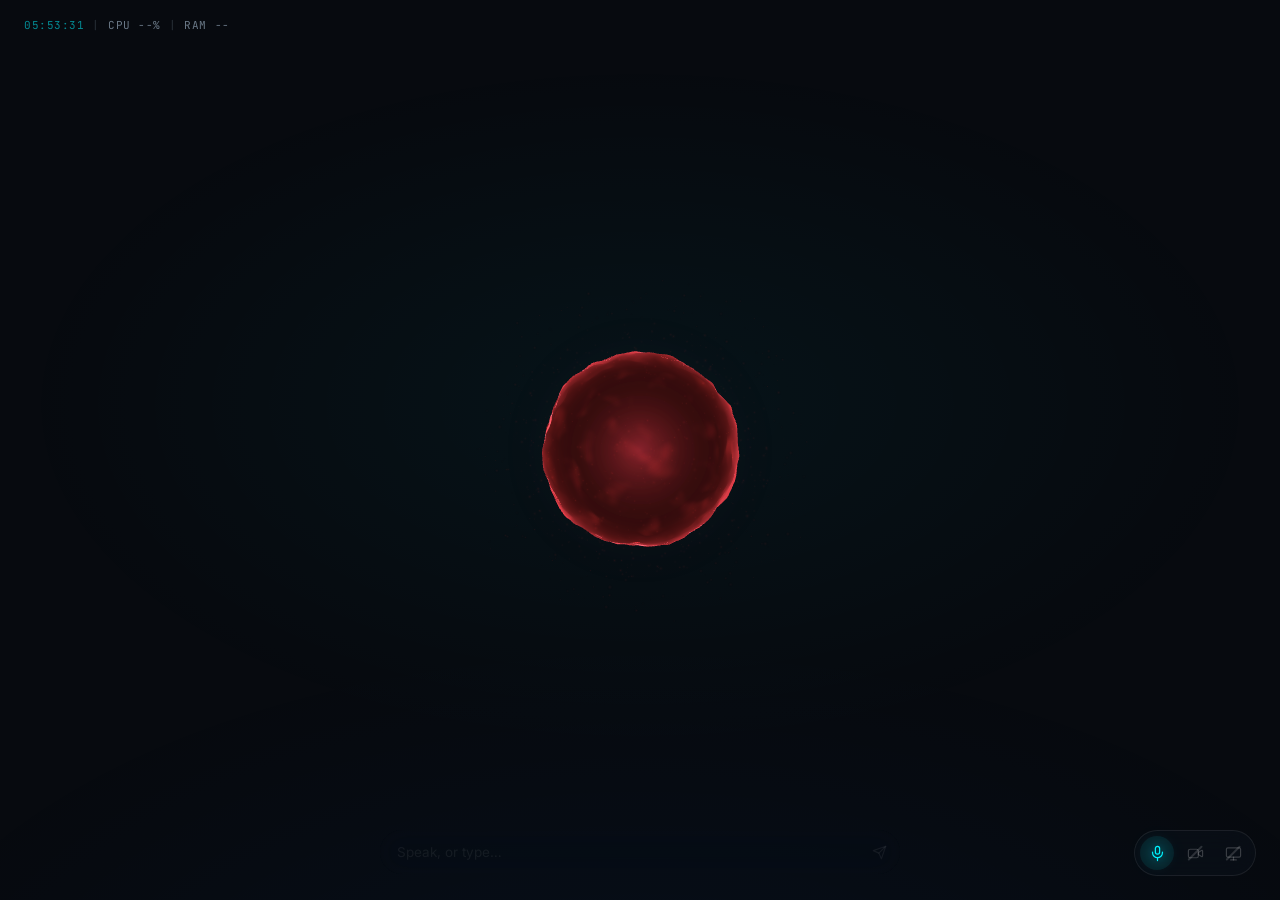
==== commit 1301de50: "Rename Project Ultron to Project FRIDAY and update related files - Created a new HTML file for stati" ====
--- a/web_gui/index.html
+++ b/web_gui/index.html
@@ -3,7 +3,7 @@
 <head>
   <meta charset="UTF-8" />
   <meta name="viewport" content="width=device-width, initial-scale=1.0, viewport-fit=cover" />
-  <title>Ultron</title>
+  <title>FRIDAY</title>
   <link rel="stylesheet" href="style.css" />
   <link rel="preconnect" href="https://fonts.googleapis.com">
   <link rel="preconnect" href="https://fonts.gstatic.com" crossorigin>
@@ -125,12 +125,6 @@
     </div>
   </div>
 
-  <!-- Transient push-to-talk HUD. Empty and hidden until the global hotkey fires. -->
-  <div class="window-pill" id="window-pill" aria-live="polite">
-    <span class="window-pill-dot"></span>
-    <span class="window-pill-text" id="window-pill-text"></span>
-  </div>
-
   <script type="importmap">
     { "imports": { "three": "./vendor/three.module.min.js" } }
   </script>
--- a/web_gui/style.css
+++ b/web_gui/style.css
@@ -1,5 +1,5 @@
 /* ============================================================================
-   Ultron — ambient spatial assistant
+   FRIDAY — ambient spatial assistant
    Every surface is fixed-positioned into its own reserved region, so the orb,
    telemetry HUD, camera PIP, command lane and SVE workspace can never overlap.
    ========================================================================== */
@@ -1425,125 +1425,3 @@
 @media (prefers-reduced-motion: reduce) {
   .orb-stage, .workspace, .caption-lane, .command-lane, .caption { transition-duration: 0.01ms; }
 }
-
-/* ---------- Speak-to-Window transient HUD ----------
-   Push-to-talk fires while the user is focused on another application, so this
-   pill is deliberately not part of the persistent layout: it slides in from the
-   top edge above everything, then removes itself. */
-
-.window-pill {
-  position: fixed;
-  top: 18px;
-  left: 50%;
-  z-index: 200;
-  display: flex;
-  align-items: center;
-  gap: 10px;
-  padding: 9px 16px 9px 13px;
-  max-width: min(460px, 60vw);
-  border-radius: 999px;
-  background: rgba(10, 15, 24, 0.82);
-  border: 1px solid rgba(0, 242, 254, 0.22);
-  box-shadow: 0 10px 34px rgba(0, 0, 0, 0.55), 0 0 0 1px rgba(255, 255, 255, 0.03) inset;
-  backdrop-filter: blur(22px) saturate(140%);
-  -webkit-backdrop-filter: blur(22px) saturate(140%);
-  font-family: var(--mono);
-  font-size: 11.5px;
-  letter-spacing: 0.05em;
-  text-transform: uppercase;
-  color: var(--text-dim);
-  white-space: nowrap;
-  pointer-events: none;
-  opacity: 0;
-  transform: translate(-50%, -18px);
-  transition: opacity 0.28s var(--ease-spatial), transform 0.28s var(--ease-spatial),
-              border-color 0.28s ease;
-}
-
-.window-pill.visible {
-  opacity: 1;
-  transform: translate(-50%, 0);
-}
-
-/* The pill occupies the top-centre band, which is exactly where the first
-   widget card sits once the deck is populated. Rather than float over it, the
-   deck yields for as long as the pill is up. With no widgets the workspace is
-   transparent, so nothing moves. */
-body.widgets-active.window-pill-open .workspace {
-  top: calc(var(--gutter) + 46px);
-  transition: top 0.28s var(--ease-spatial);
-}
-
-.window-pill-text {
-  overflow: hidden;
-  text-overflow: ellipsis;
-}
-
-.window-pill-dot {
-  width: 8px;
-  height: 8px;
-  border-radius: 50%;
-  flex: 0 0 auto;
-  background: var(--cyan);
-  box-shadow: 0 0 10px var(--cyan);
-}
-
-/* Listening: a steady pulse, so a held key is unmistakably live. */
-.window-pill.recording { border-color: rgba(0, 242, 254, 0.45); color: var(--cyan); }
-.window-pill.recording .window-pill-dot { animation: windowPulse 1s ease-in-out infinite; }
-
-@keyframes windowPulse {
-  0%, 100% { transform: scale(1);   opacity: 1;   }
-  50%      { transform: scale(1.5); opacity: 0.45; }
-}
-
-/* Inferring: the sweep runs across the whole pill, not just the dot. */
-.window-pill.processing { border-color: rgba(255, 184, 0, 0.42); color: var(--amber, #FFB800); }
-.window-pill.processing .window-pill-dot {
-  background: #FFB800;
-  box-shadow: 0 0 10px #FFB800;
-  animation: windowPulse 0.7s ease-in-out infinite;
-}
-.window-pill.processing::after {
-  content: "";
-  position: absolute;
-  inset: 0;
-  border-radius: inherit;
-  background: linear-gradient(100deg, transparent 20%, rgba(255, 184, 0, 0.16) 50%, transparent 80%);
-  background-size: 220% 100%;
-  animation: windowShimmer 1.25s linear infinite;
-  pointer-events: none;
-}
-
-@keyframes windowShimmer {
-  from { background-position: 120% 0; }
-  to   { background-position: -120% 0; }
-}
-
-/* Written: one green flash, then it leaves. */
-.window-pill.complete {
-  border-color: rgba(0, 255, 136, 0.5);
-  color: #00FF88;
-  animation: windowFlash 0.5s ease-out;
-}
-.window-pill.complete .window-pill-dot {
-  background: #00FF88;
-  box-shadow: 0 0 14px #00FF88;
-}
-
-@keyframes windowFlash {
-  0%   { box-shadow: 0 10px 34px rgba(0,0,0,0.55), 0 0 0 0 rgba(0, 255, 136, 0.5); }
-  100% { box-shadow: 0 10px 34px rgba(0,0,0,0.55), 0 0 0 16px rgba(0, 255, 136, 0); }
-}
-
-.window-pill.error { border-color: rgba(229, 114, 111, 0.5); color: #E5726F; }
-.window-pill.error .window-pill-dot {
-  background: #E5726F;
-  box-shadow: 0 0 10px #E5726F;
-}
-
-@media (prefers-reduced-motion: reduce) {
-  .window-pill,
-  .window-pill-dot,
-  .window-pill::after { animation: none !important; transition: opacity 0.2s ease; }
-}
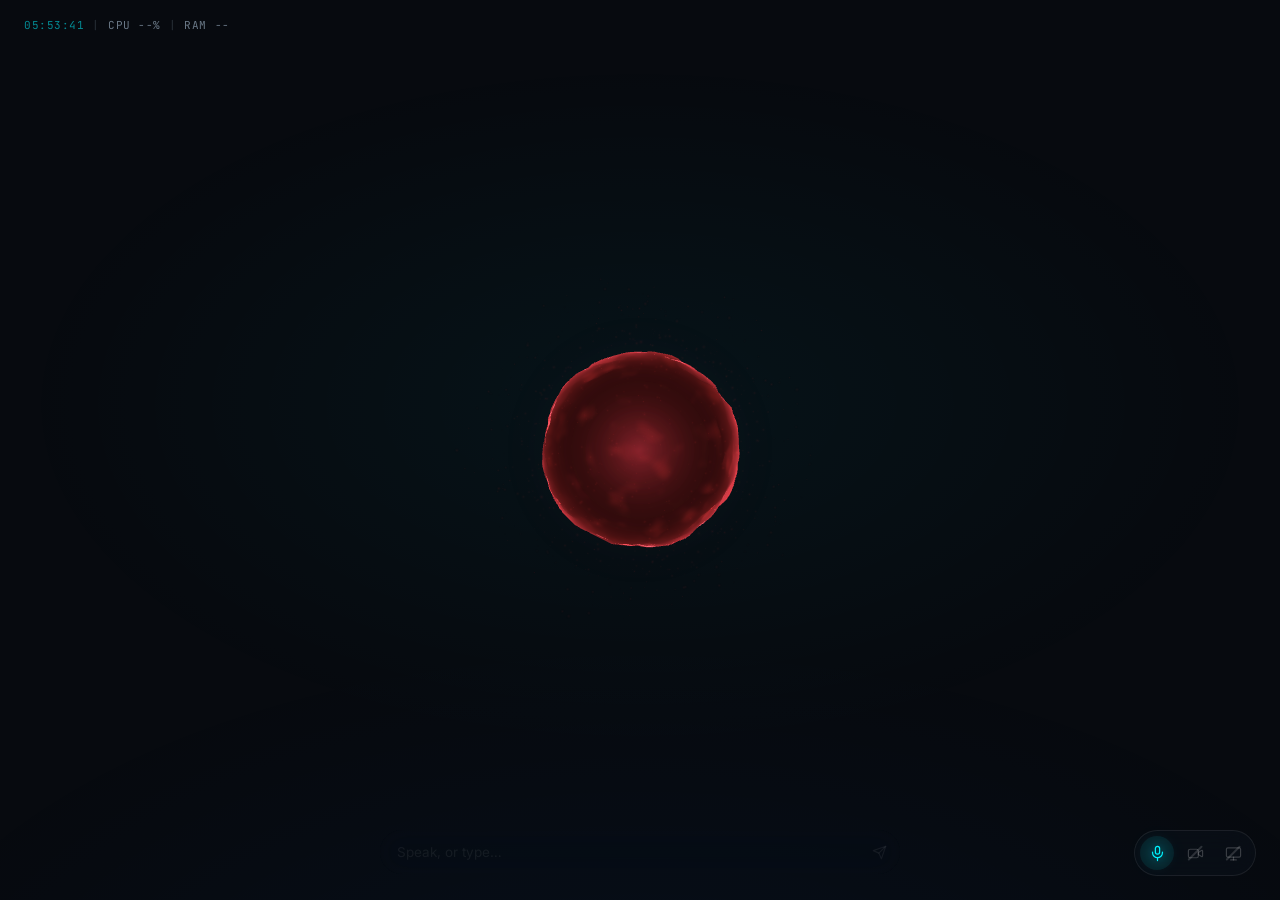
==== commit c77a2992: "Refactor code structure for improved readability and integrated new 3d model generator" ====
--- a/web_gui/index.html
+++ b/web_gui/index.html
@@ -64,9 +64,29 @@
     </div>
   </div>
 
-  <!-- Widget deck: right-hand workspace, never overlaps the rail or camera PIP -->
+  <!-- Workspace: two panes behind a tab bar. Cards stack; 3D shows one at a time. -->
   <div class="workspace" id="workspace-container">
-    <div class="widget-deck" id="widget-deck"></div>
+    <div class="deck-tabs" id="deck-tabs">
+      <button class="deck-tab active" data-tab="cards">
+        <svg viewBox="0 0 24 24" fill="none" stroke="currentColor" stroke-width="1.7" stroke-linecap="round" stroke-linejoin="round">
+          <rect x="3" y="4" width="18" height="7" rx="1.5"/><rect x="3" y="14" width="18" height="6" rx="1.5"/>
+        </svg><span>Cards</span><span class="deck-tab-n" id="tab-n-cards">0</span>
+      </button>
+      <button class="deck-tab" data-tab="models">
+        <svg viewBox="0 0 24 24" fill="none" stroke="currentColor" stroke-width="1.7" stroke-linecap="round" stroke-linejoin="round">
+          <path d="M12 2l9 5v10l-9 5-9-5V7z"/><path d="M12 12l9-5M12 12v10M12 12L3 7"/>
+        </svg><span>3D</span><span class="deck-tab-n" id="tab-n-models">0</span>
+      </button>
+    </div>
+
+    <div class="deck-panes">
+      <div class="widget-deck" id="widget-deck"></div>
+      <div class="model-deck" id="model-deck">
+        <div class="model-pills" id="model-pills"></div>
+        <div class="model-slot" id="model-slot"></div>
+        <div class="model-empty" id="model-empty">No 3D models yet.</div>
+      </div>
+    </div>
   </div>
 
   <!-- The 3D stage lives here while no 3d_spatial widget is mounted; app.js
@@ -130,6 +150,7 @@
   </script>
   <script type="module" src="orb.js"></script>
   <script type="module" src="sve.js"></script>
+  <script type="module" src="asset_viewer.js"></script>
   <script type="module" src="gestures.js"></script>
   <script src="app.js"></script>
 </body>
--- a/web_gui/style.css
+++ b/web_gui/style.css
@@ -414,6 +414,80 @@
   pointer-events: auto;
   transform: scale(1);
 }
+
+/* ---------- Workspace tabs ----------
+   Two panes: cards stack and scroll, 3D shows exactly one model at full height. */
+.workspace { display: flex; flex-direction: column; gap: 10px; }
+
+.deck-tabs { display: flex; gap: 8px; flex-shrink: 0; }
+
+.deck-tab {
+  display: inline-flex;
+  align-items: center;
+  gap: 7px;
+  height: 30px;
+  padding: 0 13px;
+  border-radius: 999px;
+  border: 1px solid var(--glass-line);
+  background: var(--glass);
+  backdrop-filter: blur(14px);
+  -webkit-backdrop-filter: blur(14px);
+  color: var(--text-dim);
+  font-family: var(--font);
+  font-size: 11.5px;
+  font-weight: 500;
+  cursor: pointer;
+  transition: color 0.2s ease, border-color 0.2s ease, background 0.2s ease;
+}
+.deck-tab svg { width: 14px; height: 14px; }
+.deck-tab:hover { color: var(--text); }
+.deck-tab.active {
+  color: var(--cyan);
+  border-color: var(--cyan-line);
+  background: rgba(0, 242, 254, 0.08);
+}
+.deck-tab-n {
+  min-width: 17px;
+  padding: 0 5px;
+  border-radius: 999px;
+  background: rgba(255, 255, 255, 0.09);
+  font-family: var(--mono);
+  font-size: 10px;
+  line-height: 16px;
+  text-align: center;
+}
+.deck-tab.active .deck-tab-n { background: rgba(0, 242, 254, 0.18); }
+
+/* Only the selected pane occupies the workspace. */
+.deck-panes { flex: 1; min-height: 0; position: relative; }
+body[data-deck-tab="models"] .widget-deck { display: none; }
+body:not([data-deck-tab="models"]) .model-deck { display: none; }
+
+.model-deck { display: flex; flex-direction: column; gap: 10px; height: 100%; min-height: 0; }
+.model-pills { display: flex; flex-wrap: wrap; gap: 8px; flex-shrink: 0; }
+.model-slot { flex: 1; min-height: 0; position: relative; }
+
+.model-empty {
+  flex: 1;
+  display: grid;
+  place-items: center;
+  font-family: var(--mono);
+  font-size: 11.5px;
+  color: var(--text-faint);
+}
+
+/* Hidden models stay mounted (context and camera intact) but take no space. */
+.widget.model-hidden { display: none !important; }
+
+/* Both 3D cards fill the slot and are chrome-identical: the pills above name
+   them, so neither carries its own header. */
+.model-slot > .widget {
+  height: 100%;
+  padding: 0;
+  animation: none;
+}
+.model-slot > .widget > .widget-head { display: none; }
+.model-slot > .widget > .widget-body { flex: 1; min-height: 0; padding: 0; gap: 0; overflow: hidden; }
 
 .widget-deck {
   display: flex;
@@ -554,6 +628,91 @@
 .widget.loading { border-color: rgba(0, 242, 254, 0.28); }
 .widget.failed  { border-color: rgba(229, 114, 111, 0.3); }
 
+/* ---- Generated 3D asset card --------------------------------------------
+   The stage hosts a live WebGL canvas from asset_viewer.js; while Tripo works,
+   a ring and a progress bar stand in so the wait reads as progress, not a hang. */
+.asset-stage {
+  width: 100%;
+  height: 100%;
+  overflow: hidden;
+  background:
+    radial-gradient(120% 90% at 50% 0%, rgba(0, 242, 254, 0.07), transparent 70%),
+    rgba(7, 10, 15, 0.55);
+  cursor: grab;
+}
+.asset-stage:active { cursor: grabbing; }
+
+/* The generated-asset card mirrors the 3D spatial card: one tall stage that
+   fills the available height, with floating pill controls over it. */
+.widget[data-type="3d_asset"] > .widget-body { flex: 1; min-height: 0; padding: 0; gap: 0; }
+
+.asset-wrap { position: relative; height: 100%; min-height: 0; }
+
+/* Same placement as .sve-controls, so both 3D cards read as one family. */
+.asset-controls {
+  position: absolute;
+  top: 12px;
+  right: 12px;
+  z-index: 6;
+  display: flex;
+  align-items: center;
+  gap: 8px;
+  max-width: calc(100% - 24px);
+  opacity: 0.75;
+  transition: opacity 0.2s ease;
+}
+.asset-wrap:hover .asset-controls { opacity: 1; }
+
+/* The card hand tracking is currently driving. */
+.widget.gesture-focused { border-color: rgba(0, 242, 254, 0.45); }
+.widget.gesture-focused .asset-stage { cursor: none; }
+.asset-stage canvas { display: block; width: 100%; height: 100%; }
+
+.asset-loading {
+  height: 100%;
+  display: flex;
+  flex-direction: column;
+  align-items: center;
+  justify-content: center;
+  gap: 14px;
+}
+
+.asset-orbit {
+  width: 46px;
+  height: 46px;
+  border-radius: 50%;
+  border: 1.5px solid rgba(0, 242, 254, 0.18);
+  border-top-color: var(--cyan);
+  animation: asset-spin 1.1s linear infinite;
+}
+@keyframes asset-spin { to { transform: rotate(360deg); } }
+
+.asset-caption {
+  font-family: var(--mono);
+  font-size: 11px;
+  letter-spacing: 0.06em;
+  color: var(--text-dim);
+}
+
+.asset-bar {
+  width: 60%;
+  height: 3px;
+  border-radius: 2px;
+  background: rgba(0, 242, 254, 0.12);
+  overflow: hidden;
+}
+.asset-bar span {
+  display: block;
+  height: 100%;
+  background: linear-gradient(90deg, var(--cyan), #A18CD1);
+  transition: width 0.5s var(--ease-spatial);
+}
+
+@media (prefers-reduced-motion: reduce) {
+  .asset-orbit { animation: none; }
+  .asset-bar span { transition: none; }
+}
+
 @media (prefers-reduced-motion: reduce) {
   .skeleton-shimmer { animation: none; background-position: 50% 0; }
 }
@@ -1073,7 +1232,6 @@
 
 /* ---------- 3D spatial widget ---------- */
 
-.widget[data-type="3d_spatial"] { padding: 0; height: min(62vh, 560px); }
 /* The 3D card names itself with its scene pill and carries its own control
    bar, so the generic card header would only collide with them. */
 .widget[data-type="3d_spatial"] > .widget-head { display: none; }
